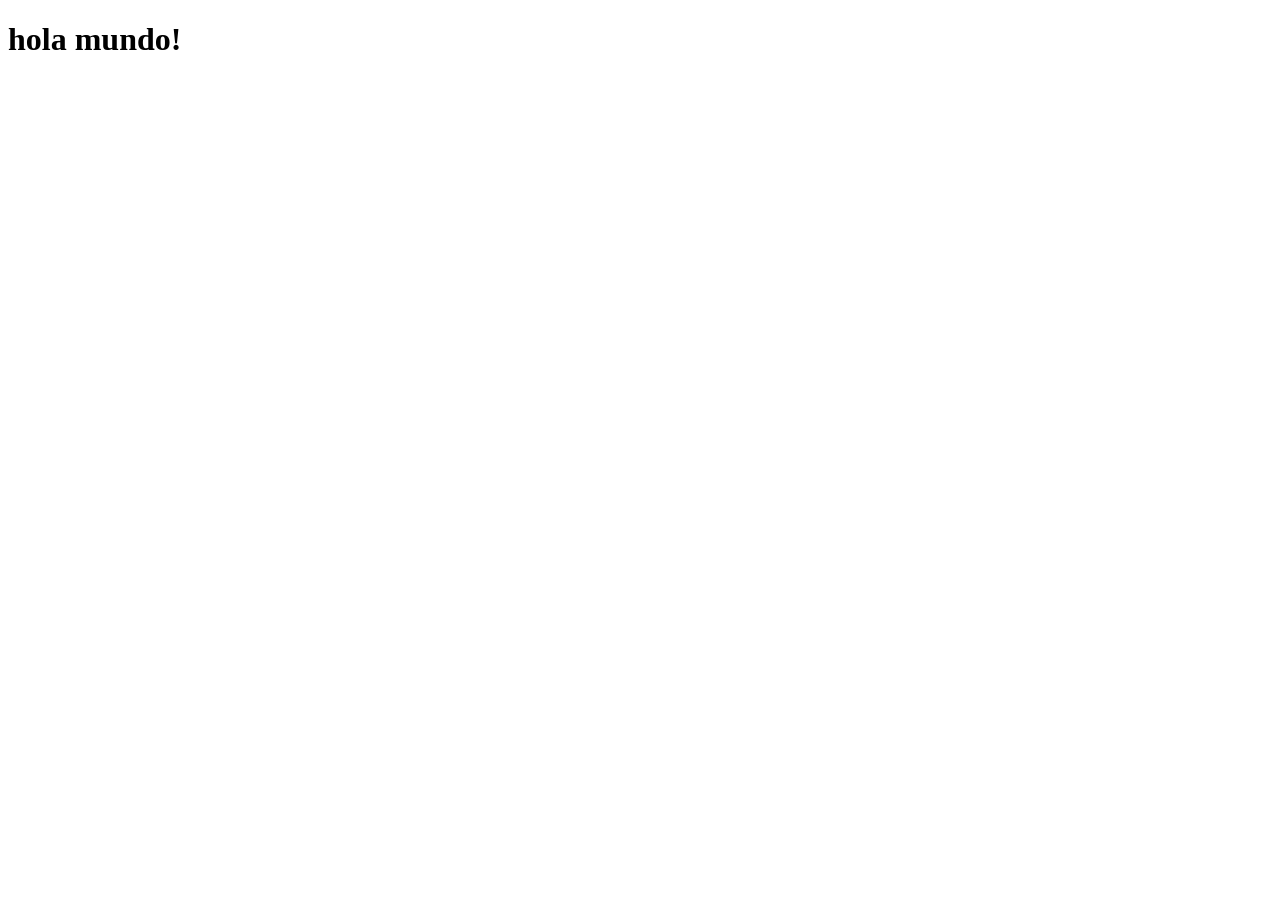
==== index.html @ 6f1e4218 "Add files via upload" ====
<!DOCTYPE html>
<html lang="en">
<head>
    <meta charset="UTF-8">
    <meta name="viewport" content="width=device-width, initial-scale=1.0">
    <title>Portafolio Base de Datos</title>
</head>
<body>
    <h1>hola mundo!</h1>
</body>
</html>
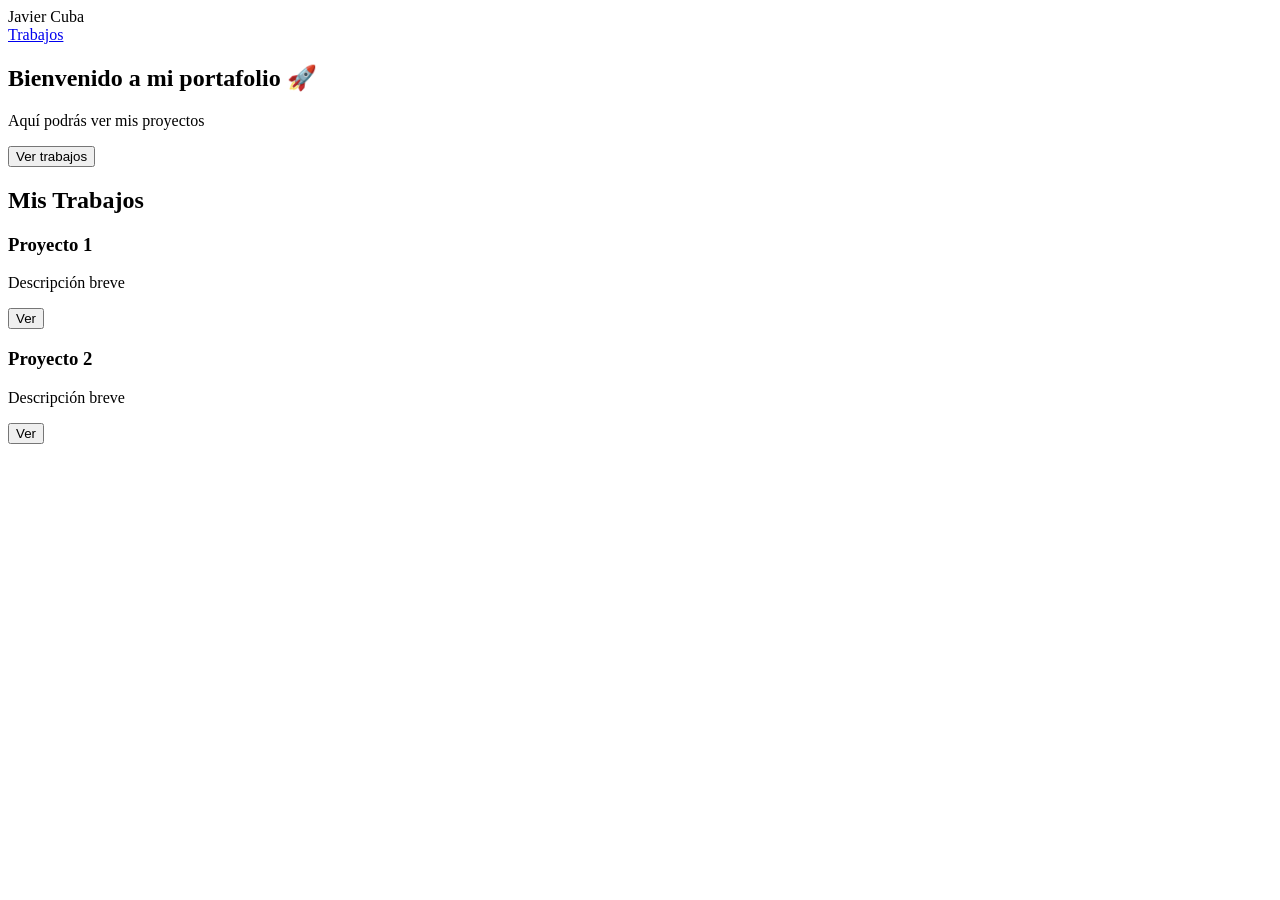
==== commit 64c8a22e: "Revise index.html for portfolio structure and content" ====
--- a/index.html
+++ b/index.html
@@ -1,11 +1,48 @@
 <!DOCTYPE html>
-<html lang="en">
+<html lang="es">
 <head>
-    <meta charset="UTF-8">
-    <meta name="viewport" content="width=device-width, initial-scale=1.0">
-    <title>Portafolio Base de Datos</title>
+  <meta charset="UTF-8">
+  <title>Mi Portafolio</title>
+  <link rel="stylesheet" href="css/styles.css">
 </head>
 <body>
-    <h1>hola mundo!</h1>
+
+  <!-- NAVBAR -->
+  <header>
+    <div class="logo">Javier Cuba</div>
+    <nav>
+      <a href="#trabajos">Trabajos</a>
+    </nav>
+  </header>
+
+  <!-- HERO -->
+  <section class="hero">
+    <h1>Bienvenido a mi portafolio 🚀</h1>
+    <p>Aquí podrás ver mis proyectos</p>
+    <button onclick="scrollToTrabajos()">Ver trabajos</button>
+  </section>
+
+  <!-- TRABAJOS -->
+  <section id="trabajos" class="trabajos">
+    <h2>Mis Trabajos</h2>
+
+    <div class="grid">
+
+      <div class="card">
+        <h3>Proyecto 1</h3>
+        <p>Descripción breve</p>
+        <button onclick="verProyecto()">Ver</button>
+      </div>
+
+      <div class="card">
+        <h3>Proyecto 2</h3>
+        <p>Descripción breve</p>
+        <button onclick="verProyecto()">Ver</button>
+      </div>
+
+    </div>
+  </section>
+
+  <script src="js/script.js"></script>
 </body>
-</html>+</html>
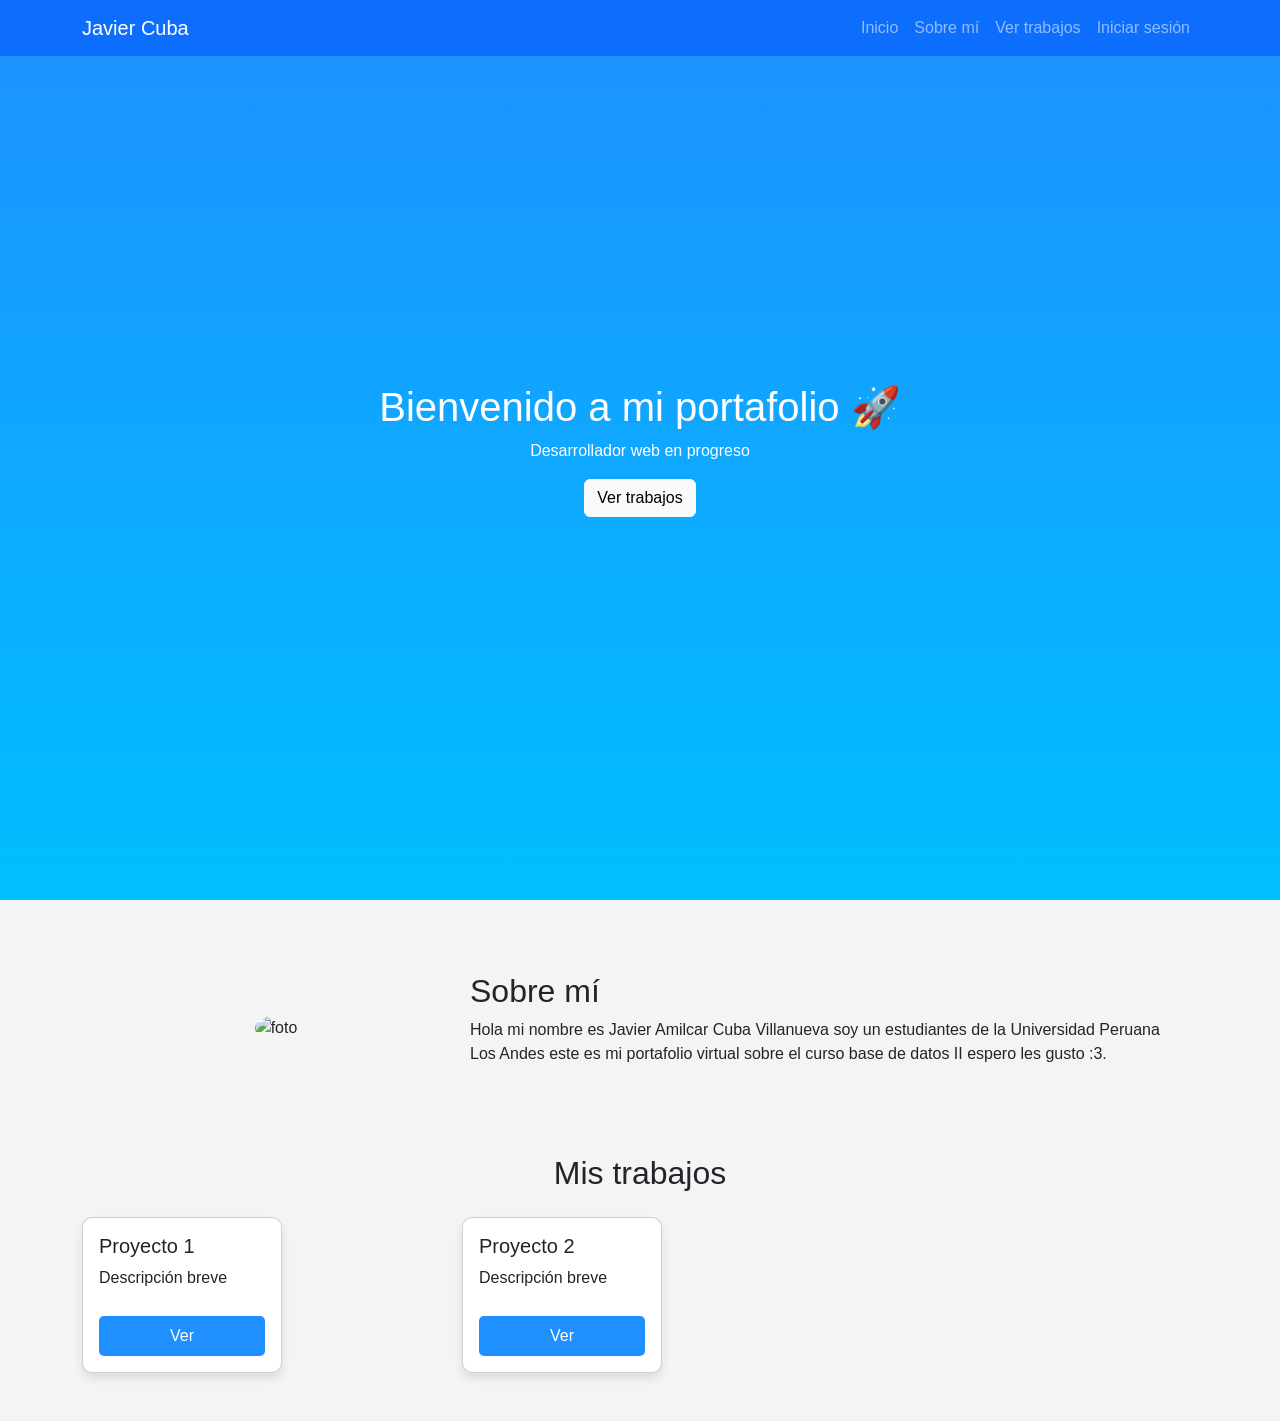
==== commit 83441ef0: "Update index.html" ====
--- a/index.html
+++ b/index.html
@@ -3,46 +3,105 @@
 <head>
   <meta charset="UTF-8">
   <title>Mi Portafolio</title>
+
+  <!-- BOOTSTRAP -->
+  <link href="https://cdn.jsdelivr.net/npm/bootstrap@5.3.0/dist/css/bootstrap.min.css" rel="stylesheet">
+
   <link rel="stylesheet" href="css/styles.css">
 </head>
 <body>
 
-  <!-- NAVBAR -->
-  <header>
-    <div class="logo">Javier Cuba</div>
-    <nav>
-      <a href="#trabajos">Trabajos</a>
-    </nav>
-  </header>
+<!-- NAVBAR -->
+<nav class="navbar navbar-expand-lg navbar-dark bg-primary fixed-top">
+  <div class="container">
+    <a class="navbar-brand" href="#">Javier Cuba</a>
 
-  <!-- HERO -->
-  <section class="hero">
+    <button class="navbar-toggler" data-bs-toggle="collapse" data-bs-target="#menu">
+      ☰
+    </button>
+
+    <div class="collapse navbar-collapse" id="menu">
+      <ul class="navbar-nav ms-auto">
+
+        <li class="nav-item">
+          <a class="nav-link" href="#inicio">Inicio</a>
+        </li>
+
+        <li class="nav-item">
+          <a class="nav-link" href="#sobre-mi">Sobre mí</a>
+        </li>
+
+        <li class="nav-item">
+          <a class="nav-link" href="#trabajos">Ver trabajos</a>
+        </li>
+
+        <li class="nav-item">
+          <a class="nav-link" href="login.html">Iniciar sesión</a>
+        </li>
+
+      </ul>
+    </div>
+  </div>
+</nav>
+
+<!-- INICIO -->
+<section id="inicio" class="hero text-center text-white d-flex align-items-center">
+  <div class="container">
     <h1>Bienvenido a mi portafolio 🚀</h1>
-    <p>Aquí podrás ver mis proyectos</p>
-    <button onclick="scrollToTrabajos()">Ver trabajos</button>
-  </section>
+    <p>Desarrollador web en progreso</p>
+    <a href="#trabajos" class="btn btn-light">Ver trabajos</a>
+  </div>
+</section>
 
-  <!-- TRABAJOS -->
-  <section id="trabajos" class="trabajos">
-    <h2>Mis Trabajos</h2>
+<!-- SOBRE MI -->
+<section id="sobre-mi" class="container my-5">
+  <div class="p-4 rounded fondo-sobre-mi">
 
-    <div class="grid">
-
-      <div class="card">
-        <h3>Proyecto 1</h3>
-        <p>Descripción breve</p>
-        <button onclick="verProyecto()">Ver</button>
+    <div class="row align-items-center">
+      
+      <div class="col-md-4 text-center">
+        <img src="img/foto.jpg" class="img-fluid rounded-circle" alt="foto">
       </div>
 
-      <div class="card">
-        <h3>Proyecto 2</h3>
-        <p>Descripción breve</p>
-        <button onclick="verProyecto()">Ver</button>
+      <div class="col-md-8">
+        <h2>Sobre mí</h2>
+        <p>
+          Hola mi nombre es Javier Amilcar Cuba Villanueva soy un estudiantes de la Universidad Peruana Los Andes este es mi portafolio virtual sobre el curso base de datos II espero les gusto :3.
+        </p>
       </div>
 
     </div>
-  </section>
 
-  <script src="js/script.js"></script>
+  </div>
+</section>
+
+<!-- TRABAJOS -->
+<section id="trabajos" class="container my-5">
+  <h2 class="text-center mb-4">Mis trabajos</h2>
+
+  <div class="row">
+
+    <div class="col-md-4">
+      <div class="card p-3">
+        <h5>Proyecto 1</h5>
+        <p>Descripción breve</p>
+        <button class="btn btn-primary" onclick="verProyecto()">Ver</button>
+      </div>
+    </div>
+
+    <div class="col-md-4">
+      <div class="card p-3">
+        <h5>Proyecto 2</h5>
+        <p>Descripción breve</p>
+        <button class="btn btn-primary" onclick="verProyecto()">Ver</button>
+      </div>
+    </div>
+
+  </div>
+</section>
+
+<script src="js/script.js"></script>
+<script src="https://cdn.jsdelivr.net/npm/bootstrap@5.3.0/dist/js/bootstrap.bundle.min.js"></script>
+
 </body>
 </html>
--- a/css/styles.css
+++ b/css/styles.css
@@ -0,0 +1,78 @@
+* {
+  margin: 0;
+  padding: 0;
+  font-family: Arial, sans-serif;
+}
+
+body {
+  background: #f4f4f4;
+}
+
+/* NAVBAR */
+header {
+  position: fixed;
+  width: 100%;
+  background: #1e90ff;
+  color: white;
+  display: flex;
+  justify-content: space-between;
+  padding: 15px 30px;
+}
+
+header a {
+  color: white;
+  text-decoration: none;
+  font-weight: bold;
+}
+
+/* HERO */
+.hero {
+  height: 100vh;
+  display: flex;
+  flex-direction: column;
+  justify-content: center;
+  align-items: center;
+  background: linear-gradient(#1e90ff, #00bfff);
+  color: white;
+  text-align: center;
+}
+
+.hero button {
+  margin-top: 20px;
+  padding: 10px 20px;
+  border: none;
+  background: white;
+  color: #1e90ff;
+  cursor: pointer;
+  border-radius: 5px;
+}
+
+/* TRABAJOS */
+.trabajos {
+  padding: 100px 20px;
+}
+
+.grid {
+  display: flex;
+  gap: 20px;
+  flex-wrap: wrap;
+}
+
+/* CARDS */
+.card {
+  background: white;
+  padding: 20px;
+  width: 200px;
+  border-radius: 10px;
+  box-shadow: 0 5px 10px rgba(0,0,0,0.1);
+}
+
+.card button {
+  margin-top: 10px;
+  padding: 8px;
+  border: none;
+  background: #1e90ff;
+  color: white;
+  cursor: pointer;
+  border-radius: 5px;
+}
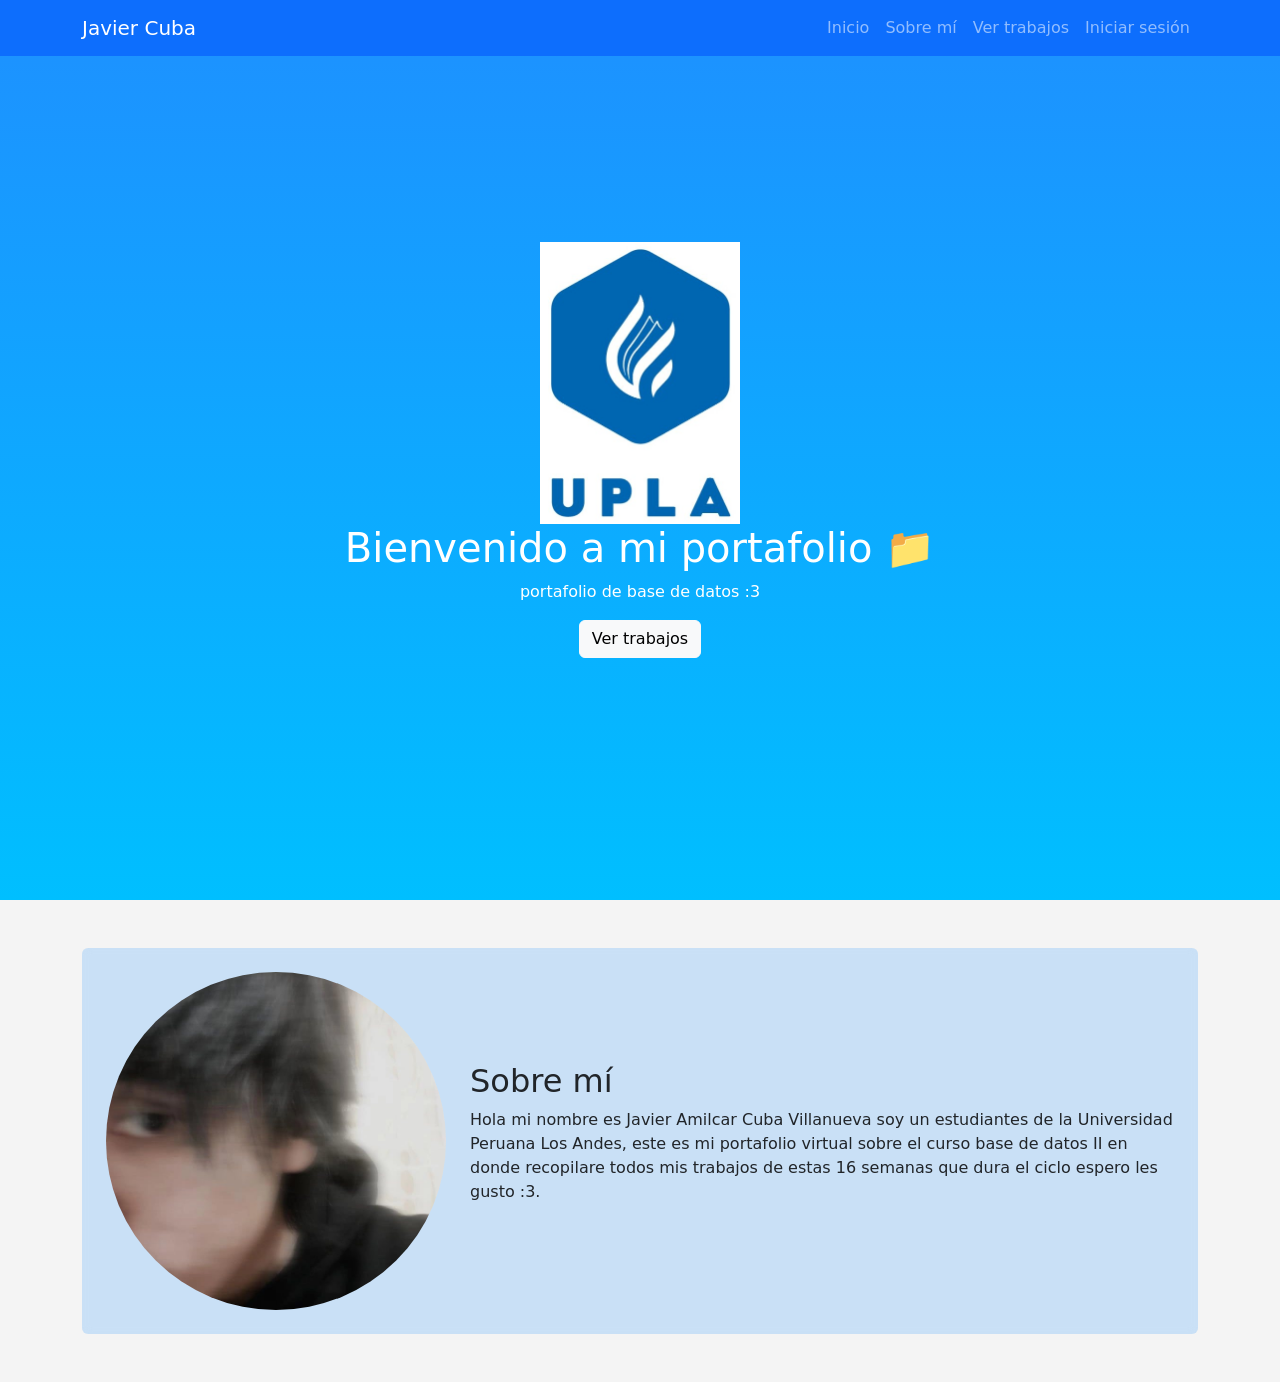
==== commit c1dcf44d: "Update index.html" ====
--- a/index.html
+++ b/index.html
@@ -14,7 +14,9 @@
 <!-- NAVBAR -->
 <nav class="navbar navbar-expand-lg navbar-dark bg-primary fixed-top">
   <div class="container">
-    <a class="navbar-brand" href="#">Javier Cuba</a>
+
+    <!-- Muestra el nombre del usuario si está logueado, sino "Javier Cuba" -->
+    <a class="navbar-brand" href="#" id="navbar-nombre">Javier Cuba</a>
 
     <button class="navbar-toggler" data-bs-toggle="collapse" data-bs-target="#menu">
       ☰
@@ -24,21 +26,24 @@
       <ul class="navbar-nav ms-auto">
 
         <li class="nav-item">
-          <a class="nav-link" href="#inicio">Inicio</a>
+          <a class="nav-link nav-link-white" href="#inicio">Inicio</a>
         </li>
 
         <li class="nav-item">
-          <a class="nav-link" href="#sobre-mi">Sobre mí</a>
+          <a class="nav-link nav-link-white" href="#sobre-mi">Sobre mí</a>
         </li>
 
         <li class="nav-item">
-          <a class="nav-link" href="#trabajos">Ver trabajos</a>
+          <a class="nav-link nav-link-white" href="trabajos.html">Ver trabajos</a>
         </li>
 
+        <!-- Botón dinámico: muestra Login o Cerrar sesión según el estado -->
+        <li class="nav-item" id="nav-auth">
+          <a class="nav-link nav-link-white" href="login.html" id="btn-auth">Iniciar sesión</a>
+        </li>
         <li class="nav-item">
-          <a class="nav-link" href="login.html">Iniciar sesión</a>
+          <button id="btn-logout" class="btn btn-danger ms-2" style="display:none;">Cerrar sesión</button>
         </li>
-
       </ul>
     </div>
   </div>
@@ -47,8 +52,9 @@
 <!-- INICIO -->
 <section id="inicio" class="hero text-center text-white d-flex align-items-center">
   <div class="container">
-    <h1>Bienvenido a mi portafolio 🚀</h1>
-    <p>Desarrollador web en progreso</p>
+    <img src="img/logo.png" class="logo-inicio" alt="logo">
+    <h1>Bienvenido a mi portafolio 📁</h1>
+    <p>portafolio de base de datos :3</p>
     <a href="#trabajos" class="btn btn-light">Ver trabajos</a>
   </div>
 </section>
@@ -56,49 +62,31 @@
 <!-- SOBRE MI -->
 <section id="sobre-mi" class="container my-5">
   <div class="p-4 rounded fondo-sobre-mi">
-
-    <div class="row align-items-center">
-      
+    <div class="row align-items-center">      
       <div class="col-md-4 text-center">
-        <img src="img/foto.jpg" class="img-fluid rounded-circle" alt="foto">
+        <img src="img/yo.png" class="img-fluid rounded-circle" alt="foto">
       </div>
-
       <div class="col-md-8">
         <h2>Sobre mí</h2>
         <p>
-          Hola mi nombre es Javier Amilcar Cuba Villanueva soy un estudiantes de la Universidad Peruana Los Andes este es mi portafolio virtual sobre el curso base de datos II espero les gusto :3.
+          Hola mi nombre es Javier Amilcar Cuba Villanueva soy un estudiantes de la Universidad Peruana Los Andes,
+          este es mi portafolio virtual sobre el curso base de datos II en donde recopilare todos mis trabajos
+          de estas 16 semanas que dura el ciclo espero les gusto :3.
         </p>
       </div>
-
     </div>
-
   </div>
 </section>
 
-<!-- TRABAJOS -->
-<section id="trabajos" class="container my-5">
-  <h2 class="text-center mb-4">Mis trabajos</h2>
+<div id="panel-admin" style="display:none; margin-top:20px;">
+  <h4>Agregar nuevo trabajo</h4>
 
-  <div class="row">
+  <input type="text" id="titulo-trabajo" class="form-control my-2" placeholder="Título">
+  <input type="text" id="desc-trabajo" class="form-control my-2" placeholder="Descripción">
+  <input type="text" id="link-trabajo" class="form-control my-2" placeholder="Link del proyecto">
 
-    <div class="col-md-4">
-      <div class="card p-3">
-        <h5>Proyecto 1</h5>
-        <p>Descripción breve</p>
-        <button class="btn btn-primary" onclick="verProyecto()">Ver</button>
-      </div>
-    </div>
-
-    <div class="col-md-4">
-      <div class="card p-3">
-        <h5>Proyecto 2</h5>
-        <p>Descripción breve</p>
-        <button class="btn btn-primary" onclick="verProyecto()">Ver</button>
-      </div>
-    </div>
-
-  </div>
-</section>
+  <button class="btn btn-success" onclick="agregarTrabajo()">Agregar</button>
+</div>
 
 <script src="js/script.js"></script>
 <script src="https://cdn.jsdelivr.net/npm/bootstrap@5.3.0/dist/js/bootstrap.bundle.min.js"></script>
--- a/css/styles.css
+++ b/css/styles.css
@@ -1,78 +1,20 @@
-* {
-  margin: 0;
-  padding: 0;
-  font-family: Arial, sans-serif;
-}
-
 body {
   background: #f4f4f4;
-}
-
-/* NAVBAR */
-header {
-  position: fixed;
-  width: 100%;
-  background: #1e90ff;
-  color: white;
-  display: flex;
-  justify-content: space-between;
-  padding: 15px 30px;
-}
-
-header a {
-  color: white;
-  text-decoration: none;
-  font-weight: bold;
 }
 
 /* HERO */
 .hero {
   height: 100vh;
-  display: flex;
-  flex-direction: column;
-  justify-content: center;
-  align-items: center;
   background: linear-gradient(#1e90ff, #00bfff);
-  color: white;
-  text-align: center;
 }
 
-.hero button {
-  margin-top: 20px;
-  padding: 10px 20px;
-  border: none;
-  background: white;
-  color: #1e90ff;
-  cursor: pointer;
-  border-radius: 5px;
+/* SOBRE MI (fondo sin cubrir todo) */
+.fondo-sobre-mi {
+  background: rgba(30, 144, 255, 0.2);
+  backdrop-filter: blur(5px);
 }
 
-/* TRABAJOS */
-.trabajos {
-  padding: 100px 20px;
+/* IMAGEN */
+img {
+  max-width: 200px;
 }
-
-.grid {
-  display: flex;
-  gap: 20px;
-  flex-wrap: wrap;
-}
-
-/* CARDS */
-.card {
-  background: white;
-  padding: 20px;
-  width: 200px;
-  border-radius: 10px;
-  box-shadow: 0 5px 10px rgba(0,0,0,0.1);
-}
-
-.card button {
-  margin-top: 10px;
-  padding: 8px;
-  border: none;
-  background: #1e90ff;
-  color: white;
-  cursor: pointer;
-  border-radius: 5px;
-}
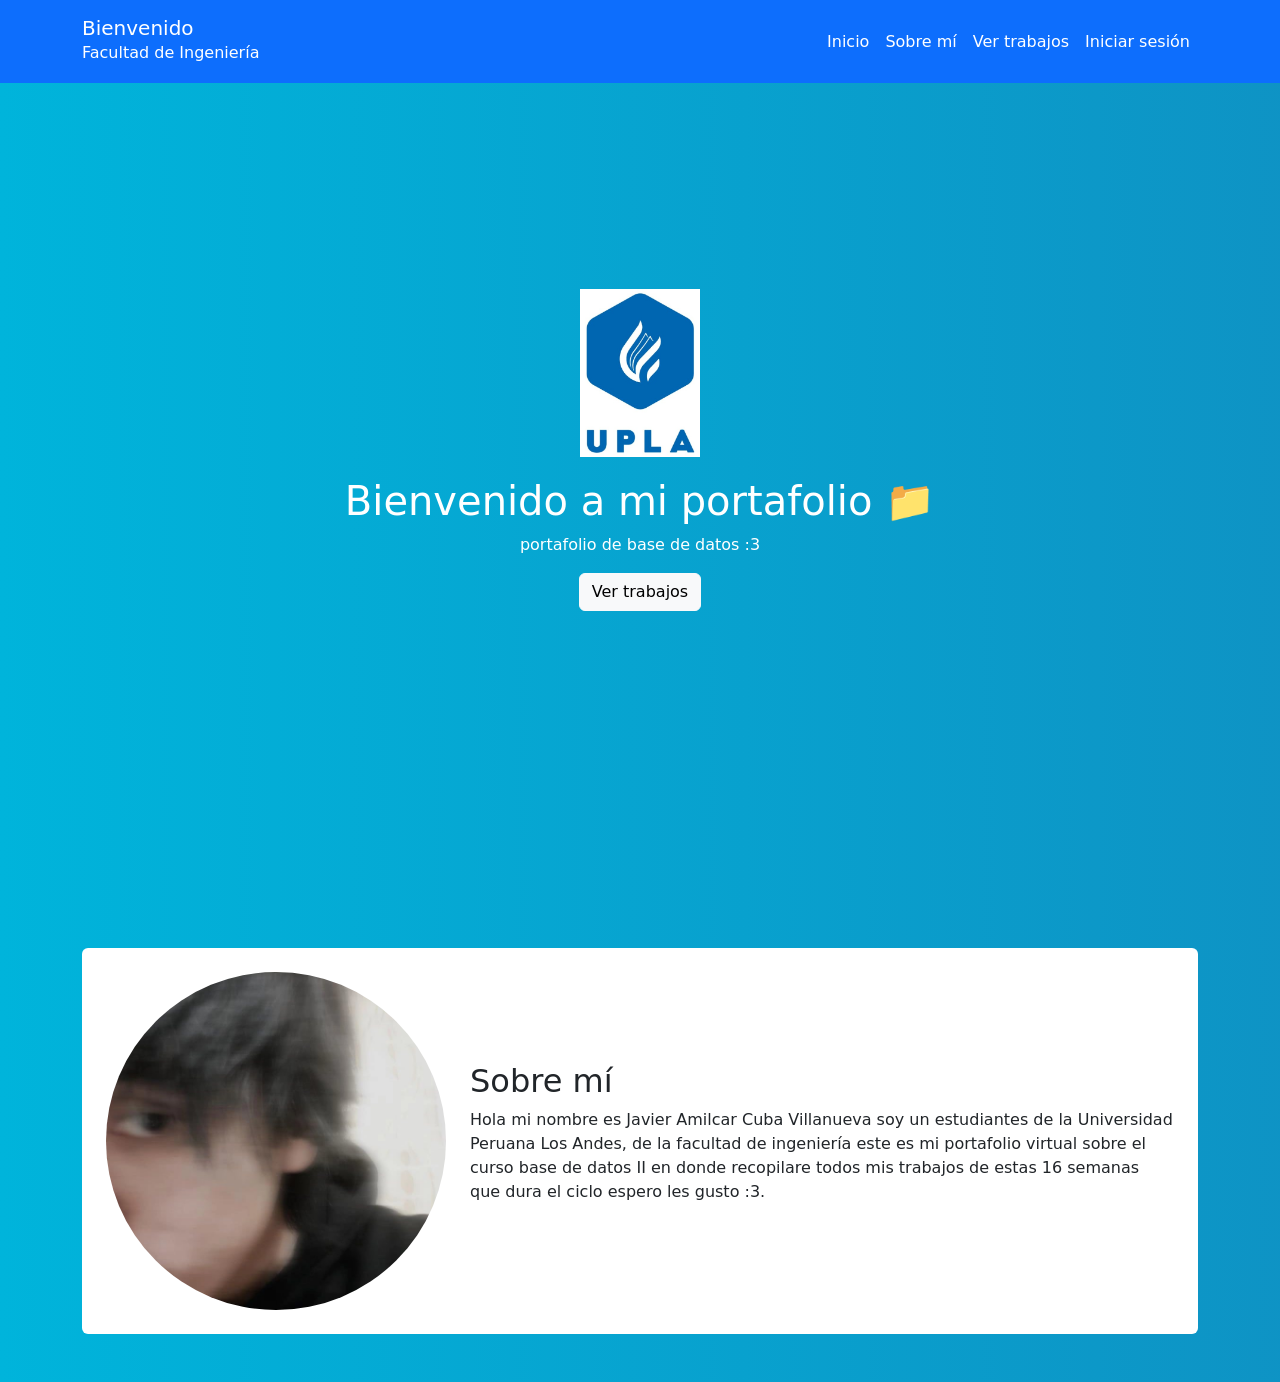
==== commit 79301594: "Update index.html" ====
--- a/index.html
+++ b/index.html
@@ -16,7 +16,7 @@
   <div class="container">
 
     <!-- Muestra el nombre del usuario si está logueado, sino "Javier Cuba" -->
-    <a class="navbar-brand" href="#" id="navbar-nombre">Javier Cuba</a>
+    <a class="navbar-brand" href="#" id="navbar-nombre">Bienvenido<h6>Facultad de Ingeniería</h5></a>
 
     <button class="navbar-toggler" data-bs-toggle="collapse" data-bs-target="#menu">
       ☰
@@ -40,9 +40,6 @@
         <!-- Botón dinámico: muestra Login o Cerrar sesión según el estado -->
         <li class="nav-item" id="nav-auth">
           <a class="nav-link nav-link-white" href="login.html" id="btn-auth">Iniciar sesión</a>
-        </li>
-        <li class="nav-item">
-          <button id="btn-logout" class="btn btn-danger ms-2" style="display:none;">Cerrar sesión</button>
         </li>
       </ul>
     </div>
@@ -70,25 +67,15 @@
         <h2>Sobre mí</h2>
         <p>
           Hola mi nombre es Javier Amilcar Cuba Villanueva soy un estudiantes de la Universidad Peruana Los Andes,
-          este es mi portafolio virtual sobre el curso base de datos II en donde recopilare todos mis trabajos
-          de estas 16 semanas que dura el ciclo espero les gusto :3.
+          de la facultad de ingeniería este es mi portafolio virtual sobre el curso base de datos II en donde recopilare
+          todos mis trabajos de estas 16 semanas que dura el ciclo espero les gusto :3.
         </p>
       </div>
     </div>
   </div>
 </section>
 
-<div id="panel-admin" style="display:none; margin-top:20px;">
-  <h4>Agregar nuevo trabajo</h4>
-
-  <input type="text" id="titulo-trabajo" class="form-control my-2" placeholder="Título">
-  <input type="text" id="desc-trabajo" class="form-control my-2" placeholder="Descripción">
-  <input type="text" id="link-trabajo" class="form-control my-2" placeholder="Link del proyecto">
-
-  <button class="btn btn-success" onclick="agregarTrabajo()">Agregar</button>
-</div>
-
-<script src="js/script.js"></script>
+<script src="js/scripts.js"></script>
 <script src="https://cdn.jsdelivr.net/npm/bootstrap@5.3.0/dist/js/bootstrap.bundle.min.js"></script>
 
 </body>
--- a/css/styles.css
+++ b/css/styles.css
@@ -5,16 +5,111 @@
 /* HERO */
 .hero {
   height: 100vh;
-  background: linear-gradient(#1e90ff, #00bfff);
+  background: transparent;
 }
 
-/* SOBRE MI (fondo sin cubrir todo) */
+/* SOBRE MI */
 .fondo-sobre-mi {
-  background: rgba(30, 144, 255, 0.2);
-  backdrop-filter: blur(5px);
+  background: white;
+  border-radius: 15px;
+  padding: 30px;
+  transition: all 0.3s ease;
+}
+
+.fondo-sobre-mi:hover {
+  transform: translateY(-8px);
+  box-shadow: 0 15px 30px rgba(0,0,0,0.2);
 }
 
 /* IMAGEN */
 img {
   max-width: 200px;
 }
+
+.logo-inicio {
+  width: 120px;
+  margin-bottom: 20px;
+  transition: transform 0.3s ease;
+}
+
+.logo-inicio:hover {
+  transform: scale(1.1);
+}
+/* NAVBAR - letras blancas y visibles */
+.nav-link-white {
+  color: #ffffff !important;
+  font-weight: 500;
+}
+
+.nav-link-white:hover {
+  color: #d0e8ff !important;
+}
+.card {
+  transition: all 0.3s ease;
+}
+
+.card:hover {
+  transform: translateY(-10px);
+  box-shadow: 0 15px 25px rgba(0,0,0,0.2);
+}
+
+/* HEADER TRABAJOS */
+.header-trabajos {
+  background: linear-gradient(135deg, #1e3c72, #2a5298, #00b4db);
+  padding: 40px 20px;
+  border-radius: 10px;
+  margin-bottom: 30px;
+  box-shadow: 0 10px 20px rgba(0,0,0,0.2);
+}
+
+/* TITULO */
+.header-trabajos h1 {
+  font-weight: bold;
+  letter-spacing: 1px;
+}
+
+.card {
+  border: none;
+  border-radius: 12px;
+  transition: all 0.3s ease;
+}
+
+.card:hover {
+  transform: translateY(-10px);
+  box-shadow: 0 15px 30px rgba(0,0,0,0.25);
+}
+
+/* BOTONES */
+.btn-primary {
+  background: linear-gradient(45deg, #1e90ff, #00bfff);
+  border: none;
+}
+
+.btn-primary:hover {
+  background: linear-gradient(45deg, #187bcd, #009acd);
+}
+
+body {
+  background: linear-gradient(270deg, #1e3c72, #2a5298, #00b4db);
+  background-size: 600% 600%;
+  animation: fondoAnimado 10s ease infinite;
+}
+
+/* ANIMACIÓN */
+@keyframes fondoAnimado {
+  0% {
+    background-position: 0% 50%;
+  }
+  50% {
+    background-position: 100% 50%;
+  }
+  100% {
+    background-position: 0% 50%;
+  }
+}
+
+@media (max-width: 768px) {
+  .logo-inicio {
+    width: 80px;
+  }
+}
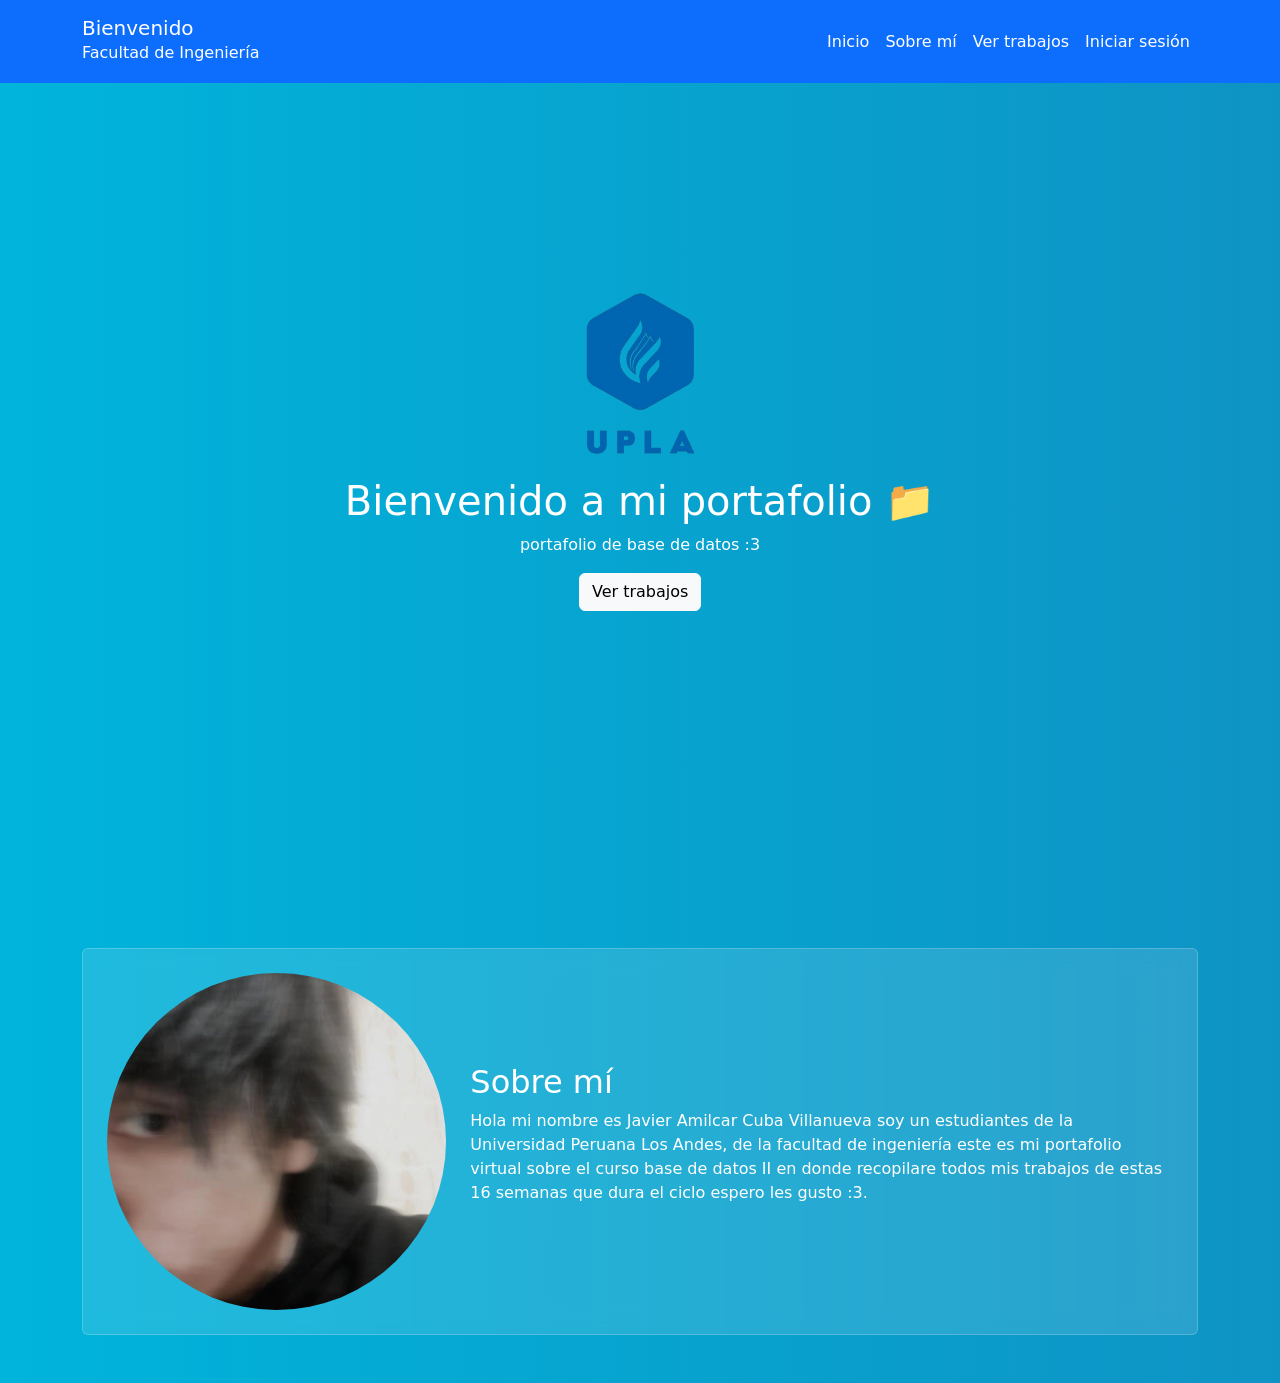
==== commit be1fdf54: "Update index.html" ====
--- a/index.html
+++ b/index.html
@@ -52,7 +52,7 @@
     <img src="img/logo.png" class="logo-inicio" alt="logo">
     <h1>Bienvenido a mi portafolio 📁</h1>
     <p>portafolio de base de datos :3</p>
-    <a href="#trabajos" class="btn btn-light">Ver trabajos</a>
+    <a href="trabajos.html" class="btn btn-light">Ver trabajos</a>
   </div>
 </section>
 
--- a/css/styles.css
+++ b/css/styles.css
@@ -1,5 +1,8 @@
 body {
-  background: #f4f4f4;
+  background: linear-gradient(270deg, #1e3c72, #2a5298, #00b4db);
+  background-size: 600% 600%;
+  animation: fondoAnimado 10s ease infinite;
+  min-height: 100vh;
 }
 
 /* HERO */
@@ -10,9 +13,12 @@
 
 /* SOBRE MI */
 .fondo-sobre-mi {
-  background: white;
+  background: rgba(255, 255, 255, 0.12);
+  backdrop-filter: blur(10px);
+  border: 1px solid rgba(255,255,255,0.2);
   border-radius: 15px;
   padding: 30px;
+  color: white;
   transition: all 0.3s ease;
 }
 
@@ -29,11 +35,38 @@
 .logo-inicio {
   width: 120px;
   margin-bottom: 20px;
-  transition: transform 0.3s ease;
+  animation: entradaZoom 0.9s ease forwards;
+  opacity: 0;
 }
 
 .logo-inicio:hover {
   transform: scale(1.1);
+}
+
+.hero h1 {
+  animation: entradaZoom 0.9s ease 0.3s forwards;
+  opacity: 0;
+}
+
+.hero p {
+  animation: entradaZoom 0.9s ease 0.55s forwards;
+  opacity: 0;
+}
+
+.hero .btn {
+  animation: entradaZoom 0.9s ease 0.8s forwards;
+  opacity: 0;
+}
+
+@keyframes entradaZoom {
+  from {
+    opacity: 0;
+    transform: scale(0.5);
+  }
+  to {
+    opacity: 1;
+    transform: scale(1);
+  }
 }
 /* NAVBAR - letras blancas y visibles */
 .nav-link-white {
@@ -89,11 +122,7 @@
   background: linear-gradient(45deg, #187bcd, #009acd);
 }
 
-body {
-  background: linear-gradient(270deg, #1e3c72, #2a5298, #00b4db);
-  background-size: 600% 600%;
-  animation: fondoAnimado 10s ease infinite;
-}
+
 
 /* ANIMACIÓN */
 @keyframes fondoAnimado {
@@ -113,3 +142,108 @@
     width: 80px;
   }
 }
+
+.unidad {
+  border: 2px solid #1e90ff;
+  border-radius: 15px;
+  padding: 20px;
+  margin-bottom: 30px;
+  background: rgba(255,255,255,0.9);
+}
+
+.unidad h3 {
+  margin-bottom: 15px;
+  color: #1e3c72;
+}
+/* cosas de trabajo html */
+
+/* botón eliminar */
+.semana-card {
+  position: relative;
+  border-radius: 12px;
+}
+
+.btn-eliminar {
+  position: absolute;
+  top: 10px;
+  right: 12px;
+  cursor: pointer;
+  font-size: 18px;
+  color: #dc3545;
+  transition: transform 0.2s;
+}
+
+/* hover bonito */
+.btn-eliminar:hover {
+  transform: scale(1.2);
+}
+
+/*Boton editar */
+.btn-editar {
+  position: absolute;
+  top: 10px;
+  right: 40px; /* al lado del eliminar */
+  cursor: pointer;
+  font-size: 18px;
+  color: #0d6efd;
+}
+
+.btn-editar:hover {
+  transform: scale(1.2);
+}
+
+.btn-agregar-trabajo {
+  position: absolute;
+  top: 10px;
+  right: 70px;
+  cursor: pointer;
+  color: green;
+  font-size: 18px;
+}
+
+.unidad:hover {
+  box-shadow: 0 10px 25px rgba(0,0,0,0.2);
+}
+
+.semana {
+  background: white;
+  border-radius: 10px;
+  padding: 10px;
+  margin-bottom: 10px;
+  min-height: 150px;
+}
+
+.modal-custom {
+  display: none;
+  position: fixed;
+  top: 0;
+  left: 0;
+  width: 100%;
+  height: 100%;
+  background: rgba(0,0,0,0.7);
+}
+
+.modal-content {
+  background: white;
+  margin: 10% auto;
+  padding: 20px;
+  width: 70%;
+  border-radius: 10px;
+}
+
+.cerrar {
+  cursor: pointer;
+  float: right;
+  font-size: 25px;
+}
+
+.animar {
+  opacity: 0;
+  transform: translateY(30px);
+  transition: all 0.6s;
+}
+
+.animar.visible {
+  opacity: 1;
+  transform: translateY(0);
+}
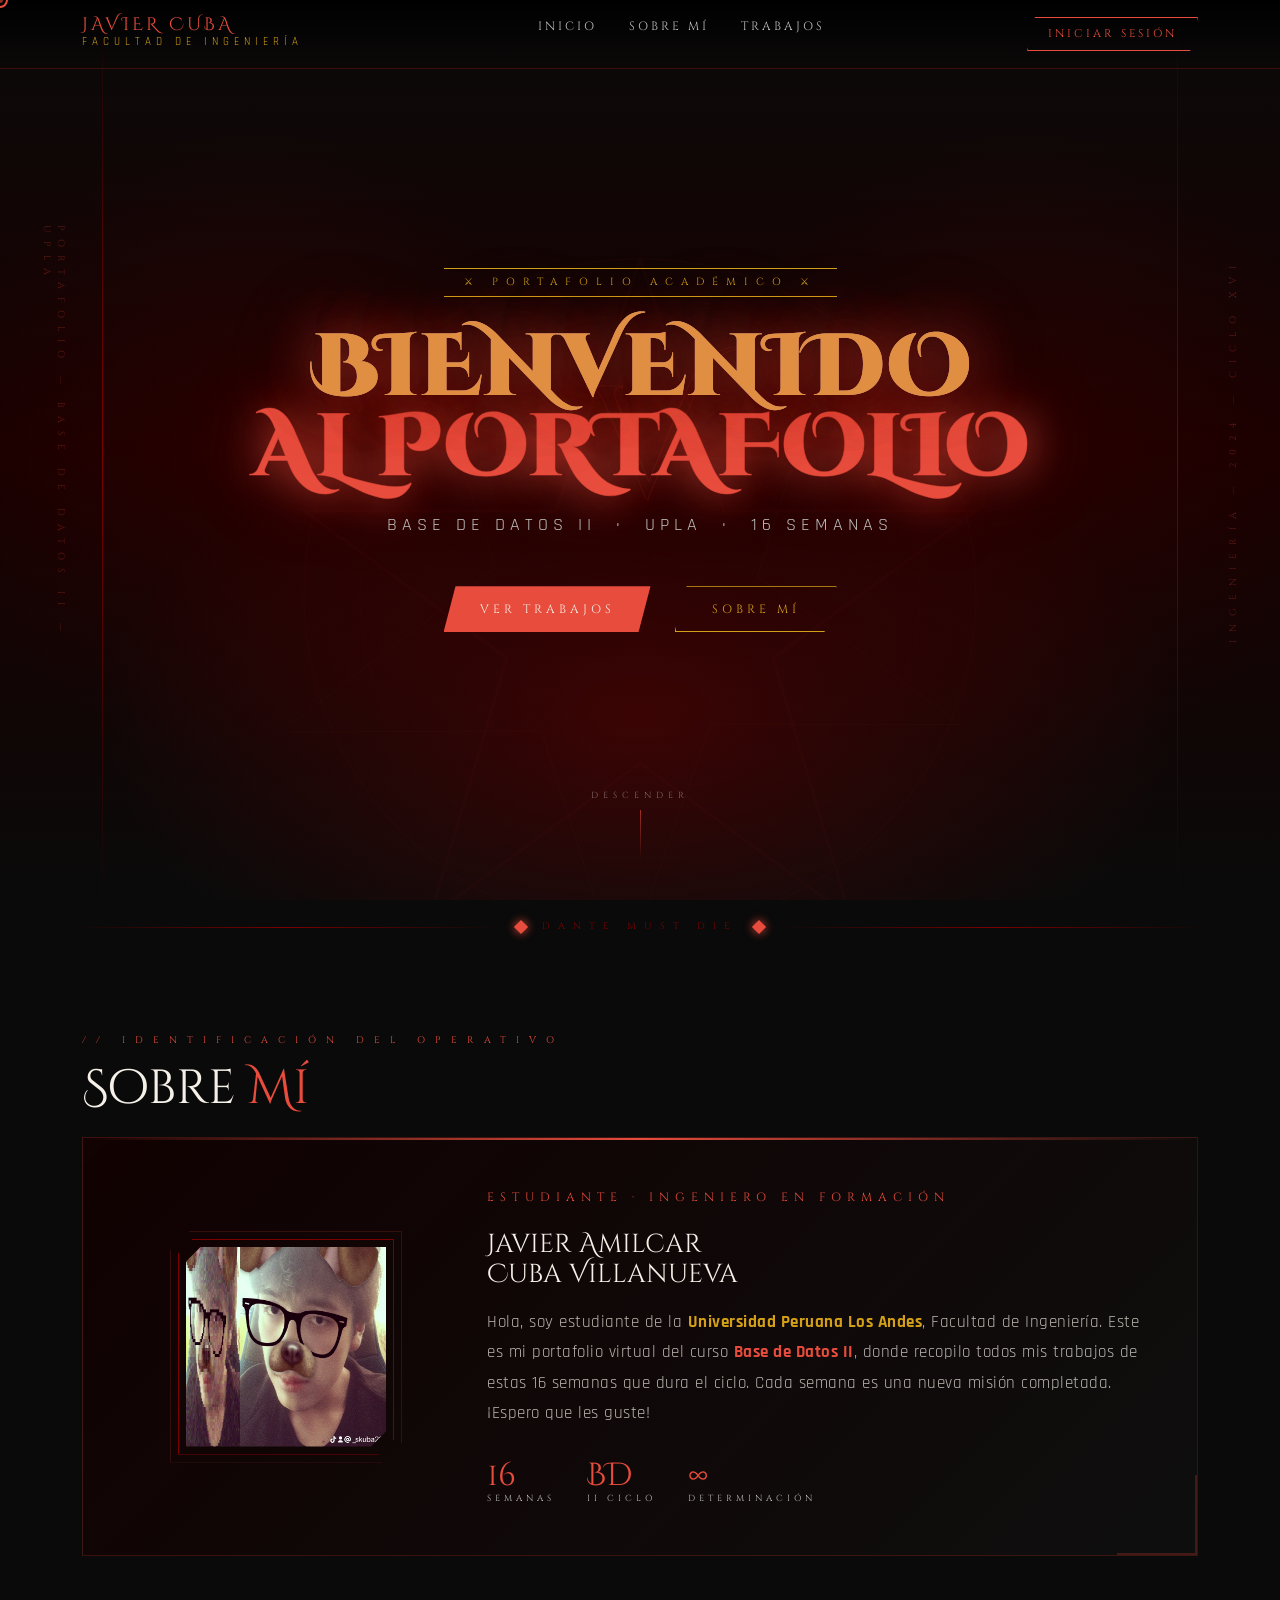
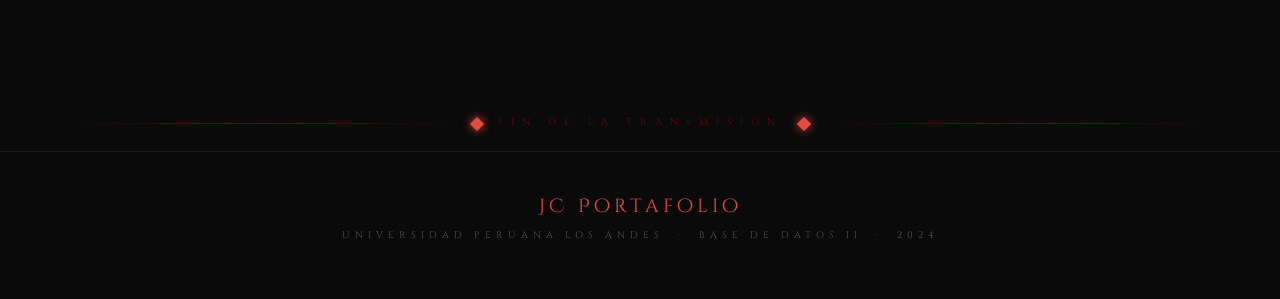
==== commit b4092be5: "Add files via upload" ====
--- a/index.html
+++ b/index.html
@@ -2,81 +2,205 @@
 <html lang="es">
 <head>
   <meta charset="UTF-8">
-  <title>Mi Portafolio</title>
-
-  <!-- BOOTSTRAP -->
+  <meta name="viewport" content="width=device-width, initial-scale=1.0">
+  <title>Portafolio — Javier Cuba</title>
+
+  <!-- Bootstrap -->
   <link href="https://cdn.jsdelivr.net/npm/bootstrap@5.3.0/dist/css/bootstrap.min.css" rel="stylesheet">
 
+  <!-- Fuentes DMC -->
+  <link href="https://fonts.googleapis.com/css2?family=Cinzel+Decorative:wght@700;900&family=Cinzel:wght@400;600;900&family=Rajdhani:wght@300;400;600;700&display=swap" rel="stylesheet">
+
+  <!-- Estilos -->
+  <link rel="stylesheet" href="css/dmc-theme.css">
   <link rel="stylesheet" href="css/styles.css">
 </head>
 <body>
 
-<!-- NAVBAR -->
-<nav class="navbar navbar-expand-lg navbar-dark bg-primary fixed-top">
-  <div class="container">
-
-    <!-- Muestra el nombre del usuario si está logueado, sino "Javier Cuba" -->
-    <a class="navbar-brand" href="#" id="navbar-nombre">Bienvenido<h6>Facultad de Ingeniería</h5></a>
-
-    <button class="navbar-toggler" data-bs-toggle="collapse" data-bs-target="#menu">
-      ☰
-    </button>
-
-    <div class="collapse navbar-collapse" id="menu">
-      <ul class="navbar-nav ms-auto">
-
-        <li class="nav-item">
-          <a class="nav-link nav-link-white" href="#inicio">Inicio</a>
-        </li>
-
-        <li class="nav-item">
-          <a class="nav-link nav-link-white" href="#sobre-mi">Sobre mí</a>
-        </li>
-
-        <li class="nav-item">
-          <a class="nav-link nav-link-white" href="trabajos.html">Ver trabajos</a>
-        </li>
-
-        <!-- Botón dinámico: muestra Login o Cerrar sesión según el estado -->
-        <li class="nav-item" id="nav-auth">
-          <a class="nav-link nav-link-white" href="login.html" id="btn-auth">Iniciar sesión</a>
-        </li>
+  <!-- ══════════ CURSOR PERSONALIZADO ══════════ -->
+  <div class="cursor" id="cursor"></div>
+  <div class="cursor-trail" id="cursorTrail"></div>
+
+  <!-- ══════════ PARTÍCULAS DE FUEGO ══════════ -->
+  <canvas id="particulas"></canvas>
+
+  <!-- ════════════════════════════════════════
+       NAVBAR
+  ════════════════════════════════════════ -->
+  <nav class="navbar-dmc">
+    <div class="container">
+
+      <a class="brand" href="#">
+        <span class="brand-main">Javier Cuba</span>
+        <span class="brand-sub">Facultad de Ingeniería</span>
+      </a>
+
+      <ul class="nav-links">
+        <li><a href="#inicio">Inicio</a></li>
+        <li><a href="#sobre-mi">Sobre mí</a></li>
+        <li><a href="trabajos.html">Trabajos</a></li>
       </ul>
-    </div>
+
+      <a href="login.html" class="btn-nav" id="btn-auth">Iniciar sesión</a>
+
+    </div>
+  </nav>
+
+  <!-- ════════════════════════════════════════
+       HERO — SECCIÓN PRINCIPAL
+  ════════════════════════════════════════ -->
+  <section id="inicio" class="hero">
+
+    <div class="hero-bg"></div>
+
+    <svg class="pentagram-bg" viewBox="0 0 500 500" xmlns="http://www.w3.org/2000/svg" aria-hidden="true">
+      <polygon points="250,10 310,190 490,190 345,295 400,480 250,370 100,480 155,295 10,190 190,190"
+               fill="none" stroke="#c0392b" stroke-width="2"/>
+      <circle cx="250" cy="250" r="240" fill="none" stroke="#c0392b" stroke-width="1"/>
+      <circle cx="250" cy="250" r="200" fill="none" stroke="#c0392b" stroke-width="0.5"/>
+      <polygon points="250,10 310,190 490,190 345,295 400,480 250,370 100,480 155,295 10,190 190,190"
+               fill="none" stroke="#d4a017" stroke-width="0.5" transform="rotate(36 250 250)"/>
+    </svg>
+
+    <div class="deco-line-left"  aria-hidden="true"></div>
+    <div class="deco-line-right" aria-hidden="true"></div>
+    <span class="side-text side-text-left"  aria-hidden="true">Portafolio — Base de Datos II — UPLA</span>
+    <span class="side-text side-text-right" aria-hidden="true">Ingeniería — 2024 — Ciclo XVI</span>
+
+    <div class="dmc-number" aria-hidden="true">V</div>
+
+    <div class="hero-content">
+      <div class="hero-badge">⚔ Portafolio Académico ⚔</div>
+
+      <h1 class="hero-title">
+        <span class="line1 glitch-text" data-text="Bienvenido">Bienvenido</span>
+        <span class="line2">al Portafolio</span>
+      </h1>
+
+      <p class="hero-subtitle">Base de Datos II &nbsp;·&nbsp; UPLA &nbsp;·&nbsp; 16 Semanas</p>
+
+      <div class="hero-buttons">
+        <a href="trabajos.html" class="btn-dmc-primary">Ver Trabajos</a>
+        <a href="#sobre-mi"    class="btn-dmc-secondary">Sobre mí</a>
+      </div>
+    </div>
+
+    <div class="scroll-indicator" aria-hidden="true">
+      <span>Descender</span>
+      <div class="scroll-line"></div>
+    </div>
+
+  </section>
+
+  <!-- ════════════════════════════════════════
+       DIVISOR
+  ════════════════════════════════════════ -->
+  <div class="divisor container" aria-hidden="true">
+    <div class="divisor-line"></div>
+    <div class="divisor-diamond"></div>
+    <span class="divisor-text">Dante Must Die</span>
+    <div class="divisor-diamond"></div>
+    <div class="divisor-line"></div>
   </div>
-</nav>
-
-<!-- INICIO -->
-<section id="inicio" class="hero text-center text-white d-flex align-items-center">
-  <div class="container">
-    <img src="img/logo.png" class="logo-inicio" alt="logo">
-    <h1>Bienvenido a mi portafolio 📁</h1>
-    <p>portafolio de base de datos :3</p>
-    <a href="trabajos.html" class="btn btn-light">Ver trabajos</a>
+
+  <!-- ════════════════════════════════════════
+       SOBRE MÍ
+  ════════════════════════════════════════ -->
+  <section id="sobre-mi">
+    <div class="container">
+
+      <div class="reveal">
+        <p class="section-label">// Identificación del operativo</p>
+        <h2 class="section-title">
+          Sobre <span style="color:var(--rojo-vivo)">Mí</span>
+        </h2>
+      </div>
+
+      <div class="sobre-mi-card mt-4 reveal">
+        <div class="row align-items-center g-5">
+
+          <div class="col-md-4 text-center">
+            <div class="foto-wrapper">
+              <img
+                src="img/yo.jpeg"
+                class="foto-perfil"
+                alt="Foto de Javier Cuba"
+                onerror="this.style.display='none'; this.nextElementSibling.style.display='flex';">
+              <div class="foto-placeholder" style="display:none;">
+                <svg width="80" height="80" viewBox="0 0 80 80" fill="none" aria-hidden="true">
+                  <circle cx="40" cy="30" r="18" stroke="#c0392b" stroke-width="1.5"/>
+                  <path d="M10 72 Q40 50 70 72" stroke="#c0392b" stroke-width="1.5" fill="none"/>
+                  <line x1="40" y1="0" x2="40" y2="80" stroke="rgba(192,57,43,0.2)" stroke-width="0.5"/>
+                  <line x1="0"  y1="40" x2="80" y2="40" stroke="rgba(192,57,43,0.2)" stroke-width="0.5"/>
+                </svg>
+              </div>
+            </div>
+          </div>
+
+          <div class="col-md-8">
+            <p class="info-rol">Estudiante · Ingeniero en Formación</p>
+            <h3 class="info-nombre">Javier Amilcar<br>Cuba Villanueva</h3>
+
+            <p class="info-texto mt-3">
+              Hola, soy estudiante de la
+              <strong style="color:var(--dorado)">Universidad Peruana Los Andes</strong>,
+              Facultad de Ingeniería. Este es mi portafolio virtual del curso
+              <strong style="color:var(--rojo-vivo)">Base de Datos II</strong>, donde recopilo todos
+              mis trabajos de estas 16 semanas que dura el ciclo.
+              Cada semana es una nueva misión completada. ¡Espero que les guste!
+            </p>
+
+            <div class="stats-row">
+              <div class="stat-item">
+                <div class="stat-num">16</div>
+                <div class="stat-label">Semanas</div>
+              </div>
+              <div class="stat-item">
+                <div class="stat-num">BD</div>
+                <div class="stat-label">II Ciclo</div>
+              </div>
+              <div class="stat-item">
+                <div class="stat-num">∞</div>
+                <div class="stat-label">Determinación</div>
+              </div>
+            </div>
+          </div>
+
+        </div>
+      </div>
+
+    </div>
+  </section>
+
+  <!-- ════════════════════════════════════════
+       DIVISOR FINAL
+  ════════════════════════════════════════ -->
+  <div class="divisor container" style="margin-top:60px" aria-hidden="true">
+    <div class="divisor-line"></div>
+    <div class="divisor-diamond"></div>
+    <span class="divisor-text">Fin de la transmisión</span>
+    <div class="divisor-diamond"></div>
+    <div class="divisor-line"></div>
   </div>
-</section>
-
-<!-- SOBRE MI -->
-<section id="sobre-mi" class="container my-5">
-  <div class="p-4 rounded fondo-sobre-mi">
-    <div class="row align-items-center">      
-      <div class="col-md-4 text-center">
-        <img src="img/yo.png" class="img-fluid rounded-circle" alt="foto">
-      </div>
-      <div class="col-md-8">
-        <h2>Sobre mí</h2>
-        <p>
-          Hola mi nombre es Javier Amilcar Cuba Villanueva soy un estudiantes de la Universidad Peruana Los Andes,
-          de la facultad de ingeniería este es mi portafolio virtual sobre el curso base de datos II en donde recopilare
-          todos mis trabajos de estas 16 semanas que dura el ciclo espero les gusto :3.
-        </p>
-      </div>
-    </div>
-  </div>
-</section>
-
-<script src="js/scripts.js"></script>
-<script src="https://cdn.jsdelivr.net/npm/bootstrap@5.3.0/dist/js/bootstrap.bundle.min.js"></script>
+
+  <!-- ════════════════════════════════════════
+       FOOTER
+  ════════════════════════════════════════ -->
+  <footer class="footer-dmc">
+    <div class="footer-logo">JC Portafolio</div>
+    <p class="footer-text">
+      Universidad Peruana Los Andes &nbsp;·&nbsp; Base de Datos II &nbsp;·&nbsp; 2024
+    </p>
+  </footer>
+
+  <!-- ════════════════════════════════════════
+       SCRIPTS — Orden: Bootstrap → scripts.js → efectos DMC
+  ════════════════════════════════════════ -->
+  <script src="https://cdn.jsdelivr.net/npm/bootstrap@5.3.0/dist/js/bootstrap.bundle.min.js"></script>
+  <script src="js/scripts.js"></script>
+  <script src="js/cursor.js"></script>
+  <script src="js/particles.js"></script>
+  <script src="js/scroll-reveal.js"></script>
 
 </body>
 </html>
--- a/css/dmc-theme.css
+++ b/css/dmc-theme.css
@@ -0,0 +1,685 @@
+/* ═══════════════════════════════════════════════════════════
+   dmc-theme.css — Estilos visuales del tema Devil May Cry
+   Importado por: index.html
+   ═══════════════════════════════════════════════════════════ */
+
+/* ══════════════════════════════
+   VARIABLES GLOBALES
+══════════════════════════════ */
+:root {
+  --rojo:        #c0392b;
+  --rojo-vivo:   #e74c3c;
+  --rojo-oscuro: #7b0000;
+  --dorado:      #d4a017;
+  --dorado-claro:#f0c040;
+  --negro:       #0a0a0a;
+  --gris-oscuro: #111111;
+  --gris:        #1c1c1c;
+  --blanco:      #f5f0e8;
+  --plata:       #c0c0c0;
+}
+
+/* ══════════════════════════════
+   RESET Y BASE
+══════════════════════════════ */
+* { margin: 0; padding: 0; box-sizing: border-box; }
+
+html { scroll-behavior: smooth; }
+
+body {
+  background-color: var(--negro);
+  color: var(--blanco);
+  font-family: 'Rajdhani', sans-serif;
+  overflow-x: hidden;
+  cursor: none;
+}
+
+/* ══════════════════════════════
+   CURSOR PERSONALIZADO
+══════════════════════════════ */
+.cursor {
+  width: 16px;
+  height: 16px;
+  border: 2px solid var(--rojo-vivo);
+  border-radius: 50%;
+  position: fixed;
+  pointer-events: none;
+  z-index: 9999;
+  transition: transform 0.1s ease, background 0.2s;
+  transform: translate(-50%, -50%);
+}
+
+.cursor-trail {
+  width: 6px;
+  height: 6px;
+  background: var(--rojo-vivo);
+  border-radius: 50%;
+  position: fixed;
+  pointer-events: none;
+  z-index: 9998;
+  transform: translate(-50%, -50%);
+  opacity: 0.6;
+}
+
+/* ══════════════════════════════
+   CANVAS DE PARTÍCULAS
+══════════════════════════════ */
+#particulas {
+  position: fixed;
+  top: 0;
+  left: 0;
+  width: 100%;
+  height: 100%;
+  z-index: 0;
+  pointer-events: none;
+}
+
+/* ══════════════════════════════
+   NAVBAR
+══════════════════════════════ */
+.navbar-dmc {
+  position: fixed;
+  top: 0; left: 0; right: 0;
+  z-index: 1000;
+  padding: 14px 0;
+  background: linear-gradient(180deg, rgba(0,0,0,0.95) 0%, transparent 100%);
+  border-bottom: 1px solid rgba(192,57,43,0.3);
+}
+
+.navbar-dmc .container {
+  display: flex;
+  justify-content: space-between;
+  align-items: center;
+}
+
+.brand {
+  display: flex;
+  flex-direction: column;
+  text-decoration: none;
+}
+
+.brand-main {
+  font-family: 'Cinzel Decorative', serif;
+  font-size: 1.1rem;
+  color: var(--rojo-vivo);
+  letter-spacing: 3px;
+  text-transform: uppercase;
+  line-height: 1;
+}
+
+.brand-sub {
+  font-family: 'Rajdhani', sans-serif;
+  font-size: 0.7rem;
+  color: var(--dorado);
+  letter-spacing: 5px;
+  text-transform: uppercase;
+}
+
+.nav-links {
+  display: flex;
+  gap: 2rem;
+  list-style: none;
+}
+
+.nav-links a {
+  font-family: 'Cinzel', serif;
+  font-size: 0.75rem;
+  letter-spacing: 3px;
+  text-transform: uppercase;
+  color: var(--plata);
+  text-decoration: none;
+  position: relative;
+  transition: color 0.3s;
+}
+
+.nav-links a::after {
+  content: '';
+  position: absolute;
+  bottom: -4px; left: 0;
+  width: 0; height: 1px;
+  background: var(--rojo-vivo);
+  transition: width 0.3s;
+}
+
+.nav-links a:hover { color: var(--rojo-vivo); }
+.nav-links a:hover::after { width: 100%; }
+
+.btn-nav {
+  font-family: 'Cinzel', serif;
+  font-size: 0.7rem;
+  letter-spacing: 3px;
+  padding: 8px 20px;
+  border: 1px solid var(--rojo-vivo);
+  background: transparent;
+  color: var(--rojo-vivo);
+  text-transform: uppercase;
+  text-decoration: none;
+  transition: all 0.3s;
+  clip-path: polygon(8px 0%, 100% 0%, calc(100% - 8px) 100%, 0% 100%);
+}
+
+.btn-nav:hover {
+  background: var(--rojo-vivo);
+  color: var(--blanco);
+}
+
+/* ══════════════════════════════
+   HERO
+══════════════════════════════ */
+.hero {
+  position: relative;
+  height: 100vh;
+  display: flex;
+  align-items: center;
+  justify-content: center;
+  overflow: hidden;
+  z-index: 1;
+}
+
+.hero-bg {
+  position: absolute;
+  inset: 0;
+  background:
+    radial-gradient(ellipse 60% 50% at 50% 80%, rgba(139,0,0,0.35) 0%, transparent 70%),
+    radial-gradient(ellipse 40% 60% at 20% 50%, rgba(100,0,0,0.2) 0%, transparent 60%),
+    radial-gradient(ellipse 40% 60% at 80% 50%, rgba(100,0,0,0.2) 0%, transparent 60%),
+    linear-gradient(180deg, #0a0a0a 0%, #1a0000 50%, #0a0a0a 100%);
+}
+
+/* Pentagrama de fondo */
+.pentagram-bg {
+  position: absolute;
+  bottom: -5%; left: 50%;
+  transform: translateX(-50%);
+  width: min(700px, 90vw);
+  opacity: 0.03;
+  animation: pentagramSpin 120s linear infinite;
+  pointer-events: none;
+}
+
+/* Líneas decorativas laterales */
+.deco-line-left,
+.deco-line-right {
+  position: absolute;
+  top: 0; bottom: 0;
+  width: 1px;
+  background: linear-gradient(180deg, transparent, var(--rojo-oscuro), transparent);
+}
+.deco-line-left  { left: 8%; }
+.deco-line-right { right: 8%; }
+
+/* Texto lateral rotado */
+.side-text {
+  position: absolute;
+  font-family: 'Cinzel', serif;
+  font-size: 0.6rem;
+  letter-spacing: 8px;
+  color: rgba(192,57,43,0.4);
+  text-transform: uppercase;
+  writing-mode: vertical-rl;
+}
+.side-text-left  { left: 3%; top: 50%; transform: translateY(-50%); }
+.side-text-right { right: 3%; top: 50%; transform: translateY(-50%) rotate(180deg); }
+
+/* Número V decorativo */
+.dmc-number {
+  font-family: 'Cinzel Decorative', serif;
+  font-size: 10rem;
+  color: transparent;
+  -webkit-text-stroke: 1px rgba(192,57,43,0.15);
+  line-height: 1;
+  position: absolute;
+  top: 50%; left: 50%;
+  transform: translate(-50%, -50%);
+  user-select: none;
+  pointer-events: none;
+  z-index: 0;
+  letter-spacing: -10px;
+}
+
+.hero-content {
+  position: relative;
+  z-index: 2;
+  text-align: center;
+}
+
+.hero-badge {
+  display: inline-block;
+  font-family: 'Cinzel', serif;
+  font-size: 0.65rem;
+  letter-spacing: 8px;
+  text-transform: uppercase;
+  color: var(--dorado);
+  border-top: 1px solid var(--dorado);
+  border-bottom: 1px solid var(--dorado);
+  padding: 6px 20px;
+  margin-bottom: 2rem;
+  opacity: 0;
+  animation: fadeUp 0.8s ease 0.3s forwards;
+}
+
+.hero-title {
+  font-family: 'Cinzel Decorative', serif;
+  font-size: clamp(2.5rem, 7vw, 5.5rem);
+  font-weight: 900;
+  line-height: 0.9;
+  text-transform: uppercase;
+  margin-bottom: 0.5rem;
+  opacity: 0;
+  animation: fadeUp 0.9s ease 0.5s forwards;
+}
+
+.hero-title .line1 {
+  display: block;
+  color: var(--blanco);
+  text-shadow: 0 0 60px rgba(192,57,43,0.5), 0 0 120px rgba(192,57,43,0.2);
+}
+
+.hero-title .line2 {
+  display: block;
+  color: var(--rojo-vivo);
+  text-shadow: 0 0 40px rgba(231,76,60,0.8), 0 0 80px rgba(231,76,60,0.4);
+  -webkit-text-stroke: 1px rgba(231,76,60,0.5);
+}
+
+.hero-subtitle {
+  font-family: 'Rajdhani', sans-serif;
+  font-size: 1.1rem;
+  letter-spacing: 5px;
+  text-transform: uppercase;
+  color: var(--plata);
+  margin: 1.5rem 0 3rem;
+  opacity: 0;
+  animation: fadeUp 0.9s ease 0.7s forwards;
+}
+
+.hero-buttons {
+  display: flex;
+  gap: 1.5rem;
+  justify-content: center;
+  flex-wrap: wrap;
+  opacity: 0;
+  animation: fadeUp 0.9s ease 0.9s forwards;
+}
+
+/* Scroll indicator */
+.scroll-indicator {
+  position: absolute;
+  bottom: 40px;
+  left: 50%;
+  transform: translateX(-50%);
+  display: flex;
+  flex-direction: column;
+  align-items: center;
+  gap: 8px;
+  opacity: 0;
+  animation: fadeIn 1s ease 1.5s forwards;
+}
+
+.scroll-indicator span {
+  font-family: 'Cinzel', serif;
+  font-size: 0.55rem;
+  letter-spacing: 5px;
+  color: rgba(255,255,255,0.4);
+  text-transform: uppercase;
+}
+
+.scroll-line {
+  width: 1px;
+  height: 50px;
+  background: linear-gradient(180deg, rgba(192,57,43,0.8), transparent);
+  animation: scrollPulse 2s ease infinite;
+}
+
+/* ══════════════════════════════
+   BOTONES DMC
+══════════════════════════════ */
+.btn-dmc-primary {
+  font-family: 'Cinzel', serif;
+  font-size: 0.75rem;
+  letter-spacing: 4px;
+  text-transform: uppercase;
+  padding: 14px 36px;
+  background: var(--rojo-vivo);
+  color: var(--blanco);
+  border: none;
+  text-decoration: none;
+  position: relative;
+  overflow: hidden;
+  transition: all 0.3s;
+  clip-path: polygon(12px 0%, 100% 0%, calc(100% - 12px) 100%, 0% 100%);
+}
+
+.btn-dmc-primary::before {
+  content: '';
+  position: absolute;
+  top: 0; left: -100%;
+  width: 100%; height: 100%;
+  background: linear-gradient(90deg, transparent, rgba(255,255,255,0.2), transparent);
+  transition: left 0.4s;
+}
+
+.btn-dmc-primary:hover::before { left: 100%; }
+
+.btn-dmc-primary:hover {
+  background: #ff2020;
+  box-shadow: 0 0 30px rgba(231,76,60,0.6), 0 0 60px rgba(231,76,60,0.3);
+  color: var(--blanco);
+}
+
+.btn-dmc-secondary {
+  font-family: 'Cinzel', serif;
+  font-size: 0.75rem;
+  letter-spacing: 4px;
+  text-transform: uppercase;
+  padding: 13px 36px;
+  background: transparent;
+  color: var(--dorado);
+  border: 1px solid var(--dorado);
+  text-decoration: none;
+  transition: all 0.3s;
+  clip-path: polygon(12px 0%, 100% 0%, calc(100% - 12px) 100%, 0% 100%);
+}
+
+.btn-dmc-secondary:hover {
+  background: var(--dorado);
+  color: var(--negro);
+  box-shadow: 0 0 30px rgba(212,160,23,0.5);
+}
+
+/* ══════════════════════════════
+   DIVISOR DECORATIVO
+══════════════════════════════ */
+.divisor {
+  position: relative;
+  z-index: 1;
+  display: flex;
+  align-items: center;
+  justify-content: center;
+  padding: 20px 0;
+  gap: 1rem;
+}
+
+.divisor-line {
+  flex: 1;
+  height: 1px;
+  background: linear-gradient(90deg, transparent, var(--rojo-oscuro), transparent);
+}
+
+.divisor-diamond {
+  width: 10px; height: 10px;
+  background: var(--rojo-vivo);
+  transform: rotate(45deg);
+  box-shadow: 0 0 10px var(--rojo-vivo);
+}
+
+.divisor-text {
+  font-family: 'Cinzel', serif;
+  font-size: 0.6rem;
+  letter-spacing: 8px;
+  color: var(--rojo-oscuro);
+  text-transform: uppercase;
+}
+
+/* ══════════════════════════════
+   SECCIÓN SOBRE MÍ
+══════════════════════════════ */
+#sobre-mi {
+  position: relative;
+  z-index: 1;
+  padding: 80px 0;
+}
+
+.section-label {
+  font-family: 'Cinzel', serif;
+  font-size: 0.6rem;
+  letter-spacing: 10px;
+  text-transform: uppercase;
+  color: var(--rojo-vivo);
+  margin-bottom: 1rem;
+}
+
+.section-title {
+  font-family: 'Cinzel Decorative', serif;
+  font-size: clamp(1.8rem, 4vw, 3rem);
+  color: var(--blanco);
+  margin-bottom: 0;
+  line-height: 1;
+}
+
+.sobre-mi-card {
+  background: linear-gradient(135deg, rgba(20,0,0,0.8) 0%, rgba(15,15,15,0.9) 100%);
+  border: 1px solid rgba(192,57,43,0.25);
+  padding: 50px;
+  position: relative;
+  overflow: hidden;
+  transition: all 0.4s ease;
+}
+
+.sobre-mi-card::before {
+  content: '';
+  position: absolute;
+  top: 0; left: 0; right: 0;
+  height: 2px;
+  background: linear-gradient(90deg, transparent, var(--rojo-vivo), transparent);
+}
+
+.sobre-mi-card::after {
+  content: '';
+  position: absolute;
+  bottom: 0; right: 0;
+  width: 80px; height: 80px;
+  border-bottom: 2px solid rgba(192,57,43,0.3);
+  border-right:  2px solid rgba(192,57,43,0.3);
+}
+
+.sobre-mi-card:hover {
+  border-color: rgba(231,76,60,0.5);
+  box-shadow: 0 20px 60px rgba(139,0,0,0.3), inset 0 0 60px rgba(139,0,0,0.05);
+  transform: translateY(-4px);
+}
+
+/* Foto de perfil */
+.foto-wrapper {
+  position: relative;
+  display: inline-block;
+}
+
+.foto-wrapper::before {
+  content: '';
+  position: absolute;
+  inset: -8px;
+  border: 1px solid var(--rojo-oscuro);
+  clip-path: polygon(15px 0%, 100% 0%, 100% calc(100% - 15px), calc(100% - 15px) 100%, 0% 100%, 0% 15px);
+}
+
+.foto-wrapper::after {
+  content: '';
+  position: absolute;
+  inset: -16px;
+  border: 1px solid rgba(192,57,43,0.2);
+  clip-path: polygon(20px 0%, 100% 0%, 100% calc(100% - 20px), calc(100% - 20px) 100%, 0% 100%, 0% 20px);
+}
+
+.foto-perfil {
+  width: 200px;
+  height: 200px;
+  object-fit: cover;
+  clip-path: polygon(15px 0%, 100% 0%, 100% calc(100% - 15px), calc(100% - 15px) 100%, 0% 100%, 0% 15px);
+  filter: grayscale(20%) contrast(1.1);
+  transition: filter 0.4s;
+}
+
+.foto-wrapper:hover .foto-perfil {
+  filter: grayscale(0%) contrast(1.15) saturate(1.2);
+}
+
+.foto-placeholder {
+  width: 200px;
+  height: 200px;
+  background: linear-gradient(135deg, #1a0000, #2a0a0a);
+  clip-path: polygon(15px 0%, 100% 0%, 100% calc(100% - 15px), calc(100% - 15px) 100%, 0% 100%, 0% 15px);
+  display: flex;
+  align-items: center;
+  justify-content: center;
+}
+
+/* Info de texto */
+.info-nombre {
+  font-family: 'Cinzel Decorative', serif;
+  font-size: 1.6rem;
+  color: var(--blanco);
+  margin-bottom: 0.3rem;
+}
+
+.info-rol {
+  font-family: 'Cinzel', serif;
+  font-size: 0.75rem;
+  letter-spacing: 6px;
+  color: var(--rojo-vivo);
+  text-transform: uppercase;
+  margin-bottom: 1.5rem;
+}
+
+.info-texto {
+  font-size: 1.05rem;
+  color: rgba(245,240,232,0.75);
+  line-height: 1.8;
+  letter-spacing: 0.5px;
+}
+
+/* Stats */
+.stats-row {
+  display: flex;
+  gap: 2rem;
+  margin-top: 2rem;
+  flex-wrap: wrap;
+}
+
+.stat-num {
+  font-family: 'Cinzel Decorative', serif;
+  font-size: 2rem;
+  color: var(--rojo-vivo);
+  line-height: 1;
+}
+
+.stat-label {
+  font-family: 'Cinzel', serif;
+  font-size: 0.55rem;
+  letter-spacing: 4px;
+  color: var(--plata);
+  text-transform: uppercase;
+}
+
+/* ══════════════════════════════
+   EFECTO GLITCH
+══════════════════════════════ */
+.glitch-text {
+  position: relative;
+  display: inline-block;
+  animation: glitch 8s infinite;
+}
+
+.glitch-text::before,
+.glitch-text::after {
+  content: attr(data-text);
+  position: absolute;
+  top: 0; left: 0;
+  width: 100%; height: 100%;
+}
+
+.glitch-text::before {
+  color: var(--rojo-vivo);
+  animation: glitch 8s 0.1s infinite;
+  opacity: 0.7;
+}
+
+.glitch-text::after {
+  color: var(--dorado);
+  animation: glitch 8s 0.2s infinite;
+  opacity: 0.5;
+}
+
+/* ══════════════════════════════
+   SCROLL REVEAL
+══════════════════════════════ */
+.reveal {
+  opacity: 0;
+  transform: translateY(40px);
+  transition: opacity 0.8s ease, transform 0.8s ease;
+}
+
+.reveal.visible {
+  opacity: 1;
+  transform: translateY(0);
+}
+
+/* ══════════════════════════════
+   FOOTER
+══════════════════════════════ */
+.footer-dmc {
+  position: relative;
+  z-index: 1;
+  border-top: 1px solid rgba(192,57,43,0.2);
+  padding: 40px 0;
+  text-align: center;
+}
+
+.footer-logo {
+  font-family: 'Cinzel Decorative', serif;
+  font-size: 1.2rem;
+  color: var(--rojo-vivo);
+  letter-spacing: 4px;
+  margin-bottom: 0.5rem;
+}
+
+.footer-text {
+  font-family: 'Cinzel', serif;
+  font-size: 0.6rem;
+  letter-spacing: 5px;
+  color: rgba(255,255,255,0.3);
+  text-transform: uppercase;
+}
+
+/* ══════════════════════════════
+   KEYFRAMES / ANIMACIONES
+══════════════════════════════ */
+@keyframes fadeUp {
+  from { opacity: 0; transform: translateY(30px); }
+  to   { opacity: 1; transform: translateY(0); }
+}
+
+@keyframes fadeIn {
+  from { opacity: 0; }
+  to   { opacity: 1; }
+}
+
+@keyframes scrollPulse {
+  0%, 100% { opacity: 0.4; transform: scaleY(1); }
+  50%       { opacity: 1;   transform: scaleY(1.2); }
+}
+
+@keyframes glitch {
+  0%, 90%, 100% { clip-path: none; transform: none; }
+  92%  { clip-path: inset(20% 0 60% 0); transform: translateX(-4px); }
+  94%  { clip-path: inset(60% 0 20% 0); transform: translateX(4px); }
+  96%  { clip-path: inset(40% 0 40% 0); transform: translateX(-2px); }
+}
+
+@keyframes pentagramSpin {
+  from { transform: translateX(-50%) rotate(0deg); }
+  to   { transform: translateX(-50%) rotate(360deg); }
+}
+
+/* ══════════════════════════════
+   RESPONSIVE
+══════════════════════════════ */
+@media (max-width: 768px) {
+  .nav-links { display: none; }
+  .hero-title { font-size: 2.2rem; }
+  .dmc-number { font-size: 5rem; }
+  .sobre-mi-card { padding: 30px 20px; }
+  .foto-perfil, .foto-placeholder { width: 150px; height: 150px; }
+  .side-text { display: none; }
+  .deco-line-left, .deco-line-right { display: none; }
+}
--- a/css/styles.css
+++ b/css/styles.css
@@ -1,249 +1,242 @@
+/* ═══════════════════════════════════════════════
+   styles.css — Devil May Cry Portfolio Theme
+   Mantiene los estilos de trabajos.html y demás páginas
+   ═══════════════════════════════════════════════ */
+
+:root {
+  --rojo: #c0392b;
+  --rojo-vivo: #e74c3c;
+  --rojo-oscuro: #7b0000;
+  --dorado: #d4a017;
+  --negro: #0a0a0a;
+  --gris-oscuro: #111111;
+  --gris: #1c1c1c;
+  --blanco: #f5f0e8;
+  --plata: #c0c0c0;
+}
+
+/* ══════════════ BASE ══════════════ */
 body {
-  background: linear-gradient(270deg, #1e3c72, #2a5298, #00b4db);
-  background-size: 600% 600%;
-  animation: fondoAnimado 10s ease infinite;
+  background-color: var(--negro);
+  color: var(--blanco);
+  font-family: 'Rajdhani', 'Segoe UI', sans-serif;
   min-height: 100vh;
 }
 
-/* HERO */
-.hero {
-  height: 100vh;
+/* ══════════════ CARDS (trabajos.html) ══════════════ */
+.card {
+  background: rgba(20, 0, 0, 0.7);
+  border: 1px solid rgba(192,57,43,0.2);
+  border-radius: 0;
+  color: var(--blanco);
+  transition: all 0.3s ease;
+}
+.card:hover {
+  transform: translateY(-8px);
+  box-shadow: 0 15px 40px rgba(139,0,0,0.35);
+  border-color: rgba(231,76,60,0.4);
+}
+
+/* ══════════════ HEADER TRABAJOS ══════════════ */
+.header-trabajos {
+  background: linear-gradient(135deg, #0a0000 0%, #1a0505 50%, #0a0000 100%);
+  border: 1px solid rgba(192,57,43,0.3);
+  padding: 40px 20px;
+  border-radius: 0;
+  margin-bottom: 30px;
+  position: relative;
+  overflow: hidden;
+}
+.header-trabajos::before {
+  content: '';
+  position: absolute;
+  top: 0; left: 0; right: 0;
+  height: 2px;
+  background: linear-gradient(90deg, transparent, var(--rojo-vivo), transparent);
+}
+.header-trabajos h1 {
+  font-family: 'Cinzel Decorative', serif;
+  color: var(--blanco);
+  font-weight: 900;
+  letter-spacing: 2px;
+}
+
+/* ══════════════ BOTONES ══════════════ */
+.btn-primary {
+  background: var(--rojo-vivo);
+  border: none;
+  font-family: 'Cinzel', serif;
+  letter-spacing: 2px;
+  font-size: 0.8rem;
+  clip-path: polygon(8px 0%, 100% 0%, calc(100% - 8px) 100%, 0% 100%);
+  transition: all 0.3s;
+}
+.btn-primary:hover {
+  background: #ff2020;
+  box-shadow: 0 0 20px rgba(231,76,60,0.5);
+}
+.btn-light {
   background: transparent;
-}
-
-/* SOBRE MI */
-.fondo-sobre-mi {
-  background: rgba(255, 255, 255, 0.12);
-  backdrop-filter: blur(10px);
-  border: 1px solid rgba(255,255,255,0.2);
-  border-radius: 15px;
-  padding: 30px;
-  color: white;
-  transition: all 0.3s ease;
-}
-
-.fondo-sobre-mi:hover {
-  transform: translateY(-8px);
-  box-shadow: 0 15px 30px rgba(0,0,0,0.2);
-}
-
-/* IMAGEN */
-img {
-  max-width: 200px;
-}
-
-.logo-inicio {
-  width: 120px;
-  margin-bottom: 20px;
-  animation: entradaZoom 0.9s ease forwards;
-  opacity: 0;
-}
-
-.logo-inicio:hover {
-  transform: scale(1.1);
-}
-
-.hero h1 {
-  animation: entradaZoom 0.9s ease 0.3s forwards;
-  opacity: 0;
-}
-
-.hero p {
-  animation: entradaZoom 0.9s ease 0.55s forwards;
-  opacity: 0;
-}
-
-.hero .btn {
-  animation: entradaZoom 0.9s ease 0.8s forwards;
-  opacity: 0;
-}
-
-@keyframes entradaZoom {
-  from {
-    opacity: 0;
-    transform: scale(0.5);
-  }
-  to {
-    opacity: 1;
-    transform: scale(1);
-  }
-}
-/* NAVBAR - letras blancas y visibles */
-.nav-link-white {
-  color: #ffffff !important;
-  font-weight: 500;
-}
-
-.nav-link-white:hover {
-  color: #d0e8ff !important;
-}
-.card {
-  transition: all 0.3s ease;
-}
-
-.card:hover {
-  transform: translateY(-10px);
-  box-shadow: 0 15px 25px rgba(0,0,0,0.2);
-}
-
-/* HEADER TRABAJOS */
-.header-trabajos {
-  background: linear-gradient(135deg, #1e3c72, #2a5298, #00b4db);
-  padding: 40px 20px;
-  border-radius: 10px;
-  margin-bottom: 30px;
-  box-shadow: 0 10px 20px rgba(0,0,0,0.2);
-}
-
-/* TITULO */
-.header-trabajos h1 {
-  font-weight: bold;
-  letter-spacing: 1px;
-}
-
-.card {
-  border: none;
-  border-radius: 12px;
-  transition: all 0.3s ease;
-}
-
-.card:hover {
-  transform: translateY(-10px);
-  box-shadow: 0 15px 30px rgba(0,0,0,0.25);
-}
-
-/* BOTONES */
-.btn-primary {
-  background: linear-gradient(45deg, #1e90ff, #00bfff);
-  border: none;
-}
-
-.btn-primary:hover {
-  background: linear-gradient(45deg, #187bcd, #009acd);
-}
-
-
-
-/* ANIMACIÓN */
-@keyframes fondoAnimado {
-  0% {
-    background-position: 0% 50%;
-  }
-  50% {
-    background-position: 100% 50%;
-  }
-  100% {
-    background-position: 0% 50%;
-  }
-}
-
-@media (max-width: 768px) {
-  .logo-inicio {
-    width: 80px;
-  }
-}
-
+  border: 1px solid var(--dorado);
+  color: var(--dorado);
+  font-family: 'Cinzel', serif;
+  letter-spacing: 2px;
+  font-size: 0.8rem;
+  clip-path: polygon(8px 0%, 100% 0%, calc(100% - 8px) 100%, 0% 100%);
+  transition: all 0.3s;
+}
+.btn-light:hover {
+  background: var(--dorado);
+  color: var(--negro);
+}
+
+/* ══════════════ UNIDADES ══════════════ */
 .unidad {
-  border: 2px solid #1e90ff;
-  border-radius: 15px;
+  border: 1px solid rgba(192,57,43,0.3);
+  border-radius: 0;
   padding: 20px;
   margin-bottom: 30px;
-  background: rgba(255,255,255,0.9);
-}
-
+  background: rgba(15,0,0,0.6);
+  position: relative;
+  transition: box-shadow 0.3s;
+}
+.unidad::before {
+  content: '';
+  position: absolute;
+  top: 0; left: 0; right: 0;
+  height: 1px;
+  background: linear-gradient(90deg, transparent, rgba(192,57,43,0.5), transparent);
+}
 .unidad h3 {
+  font-family: 'Cinzel', serif;
+  color: var(--rojo-vivo);
   margin-bottom: 15px;
-  color: #1e3c72;
-}
-/* cosas de trabajo html */
-
-/* botón eliminar */
+  letter-spacing: 2px;
+}
+.unidad:hover {
+  box-shadow: 0 10px 30px rgba(139,0,0,0.25);
+}
+
+/* ══════════════ SEMANAS ══════════════ */
 .semana-card {
   position: relative;
-  border-radius: 12px;
-}
-
-.btn-eliminar {
-  position: absolute;
-  top: 10px;
-  right: 12px;
-  cursor: pointer;
-  font-size: 18px;
-  color: #dc3545;
-  transition: transform 0.2s;
-}
-
-/* hover bonito */
-.btn-eliminar:hover {
-  transform: scale(1.2);
-}
-
-/*Boton editar */
-.btn-editar {
-  position: absolute;
-  top: 10px;
-  right: 40px; /* al lado del eliminar */
-  cursor: pointer;
-  font-size: 18px;
-  color: #0d6efd;
-}
-
-.btn-editar:hover {
-  transform: scale(1.2);
-}
-
-.btn-agregar-trabajo {
-  position: absolute;
-  top: 10px;
-  right: 70px;
-  cursor: pointer;
-  color: green;
-  font-size: 18px;
-}
-
-.unidad:hover {
-  box-shadow: 0 10px 25px rgba(0,0,0,0.2);
-}
-
+  border-radius: 0;
+  background: rgba(20,5,5,0.8);
+  border: 1px solid rgba(192,57,43,0.15);
+}
 .semana {
-  background: white;
-  border-radius: 10px;
+  background: rgba(10,0,0,0.5);
+  border-radius: 0;
   padding: 10px;
   margin-bottom: 10px;
   min-height: 150px;
 }
 
+/* ══════════════ BOTONES SEMANA ══════════════ */
+.btn-eliminar {
+  position: absolute;
+  top: 10px; right: 12px;
+  cursor: pointer;
+  font-size: 18px;
+  color: var(--rojo-vivo);
+  transition: transform 0.2s;
+}
+.btn-eliminar:hover { transform: scale(1.2); }
+
+.btn-editar {
+  position: absolute;
+  top: 10px; right: 40px;
+  cursor: pointer;
+  font-size: 18px;
+  color: var(--dorado);
+}
+.btn-editar:hover { transform: scale(1.2); }
+
+.btn-agregar-trabajo {
+  position: absolute;
+  top: 10px; right: 70px;
+  cursor: pointer;
+  color: #00c853;
+  font-size: 18px;
+}
+
+/* ══════════════ MODAL ══════════════ */
 .modal-custom {
   display: none;
   position: fixed;
-  top: 0;
-  left: 0;
-  width: 100%;
-  height: 100%;
-  background: rgba(0,0,0,0.7);
-}
-
+  top: 0; left: 0;
+  width: 100%; height: 100%;
+  background: rgba(0,0,0,0.85);
+  z-index: 2000;
+}
 .modal-content {
-  background: white;
+  background: #120000;
+  border: 1px solid rgba(192,57,43,0.4);
   margin: 10% auto;
-  padding: 20px;
+  padding: 30px;
   width: 70%;
-  border-radius: 10px;
-}
-
+  border-radius: 0;
+  position: relative;
+}
+.modal-content::before {
+  content: '';
+  position: absolute;
+  top: 0; left: 0; right: 0;
+  height: 2px;
+  background: var(--rojo-vivo);
+}
 .cerrar {
   cursor: pointer;
   float: right;
   font-size: 25px;
-}
-
+  color: var(--rojo-vivo);
+}
+
+/* ══════════════ ANIMACIONES ══════════════ */
 .animar {
   opacity: 0;
   transform: translateY(30px);
   transition: all 0.6s;
 }
-
 .animar.visible {
   opacity: 1;
   transform: translateY(0);
 }
+
+/* ══════════════ SCROLLBAR ══════════════ */
+::-webkit-scrollbar { width: 6px; }
+::-webkit-scrollbar-track { background: var(--negro); }
+::-webkit-scrollbar-thumb {
+  background: var(--rojo-oscuro);
+  border-radius: 0;
+}
+::-webkit-scrollbar-thumb:hover { background: var(--rojo-vivo); }
+
+/* ══════════════ SELECCIÓN ══════════════ */
+::selection {
+  background: var(--rojo-oscuro);
+  color: var(--blanco);
+}
+
+/* ══════════════ LINKS ══════════════ */
+a { color: var(--rojo-vivo); }
+a:hover { color: var(--dorado); }
+
+/* ══════════════ INPUTS ══════════════ */
+input, textarea, select {
+  background: rgba(20,0,0,0.8) !important;
+  border: 1px solid rgba(192,57,43,0.3) !important;
+  color: var(--blanco) !important;
+  border-radius: 0 !important;
+}
+input:focus, textarea:focus, select:focus {
+  border-color: var(--rojo-vivo) !important;
+  box-shadow: 0 0 0 2px rgba(231,76,60,0.2) !important;
+  outline: none;
+}
+
+/* ══════════════ RESPONSIVE ══════════════ */
+@media (max-width: 768px) {
+  .modal-content { width: 92%; }
+  .header-trabajos { padding: 25px 15px; }
+}
